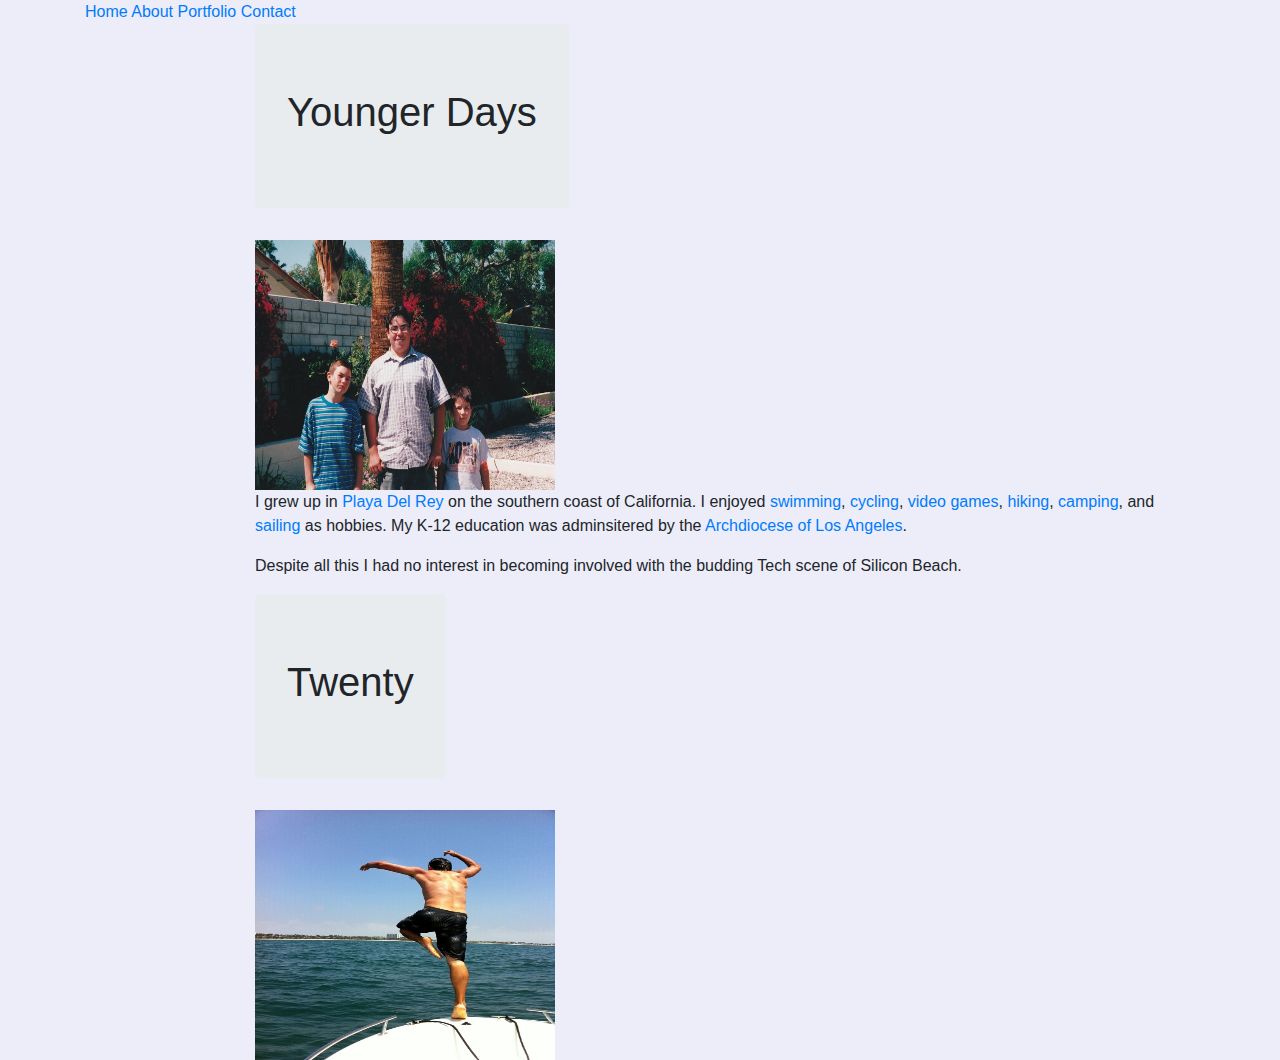
==== about.html @ 6c8410c1 "Add column and rows to clean up about.html" ====
<!DOCTYPE html>
<html lang="en" dir="ltr">
  <head>
    <link rel="stylesheet" href="css/bootstrap.css">
    <link rel="stylesheet" href="css/styles.css">
    <meta charset="utf-8">
    <title>Dom</title>
  </head>
  <body>
    <div class="container">
      <div id="navbar">
        <a href="index.html">Home</a>
        <a href="about.html">About</a>
        <a href="portfolio.html">Portfolio</a>
        <a href="contact.html">Contact</a>
      </div>
      <!-- Page content -->
      <div class="main">
        <div class="container">
          <div id="aboutRow" class="row">
            <div id="aboutYoungerDaysJumbotron"class="jumbotron">
              <h1>Younger Days</h1>
            </div>
          </div>
          <div id="aboutRow" class="row">
            <div id="aboutColumn" class="column">
              <img id="aboutYoungerDaysPicture" src="img/FatDom.jpg" alt="Younger days">
            </div>
            <div id="aboutColumn" class="column">
              <p>I grew up in <a href="https://www.latimes.com/business/realestate/hot-property/la-fi-hp-neighborhood-spotlight-20170401-story.html">Playa Del Rey</a> on the southern coast of California.  I enjoyed <a href="https://www.ymcala.org/westchester/programs/youth-swim-lessons">swimming</a>, <a href="https://beaches.lacounty.gov/la-county-beach-bike-path/">cycling</a>, <a href="https://www.youtube.com/watch?v=34FmXlmF5tY">video games</a>, <a href="http://www.malibucreekstatepark.org/">hiking</a>, <a href="https://www.visitcalifornia.com/region/discover-high-sierra">camping</a>, and <a href="https://www.youtube.com/watch?v=8ouXz86qkYE">sailing</a> as hobbies. My K-12 education was adminsitered by the <a href="http://www.la-archdiocese.org/Pages/default.aspx">Archdiocese of Los Angeles</a>.</p>  <p>Despite all this I had no interest in becoming involved with the budding Tech scene of Silicon Beach.</p>
            </div>
          </div>
          <div id="aboutRow" class="row">
            <div id="aboutTwentyJumbotron"class="jumbotron">
              <h1>Twenty</h1>
            </div>
          </div>
          <div id="aboutRow" class="row">
            <img id="aboutTwentyPicture" src="img/jumpingInOcean.jpeg" alt="jumping into stuff">
          </div>
        </div>
      </div>
    </div>
  </body>
</html>
---- css/styles.css ----
body {
  background-color: #ECEDF9;
}

/* The sidebar menu */
.sidenav {
  height: 100%; /* Full-height: remove this if you want "auto" height */
  width: 160px; /* Set the width of the sidebar */
  position: fixed; /* Fixed Sidebar (stay in place on scroll) */
  z-index: 1; /* Stay on top */
  top: 0; /* Stay at the top */
  left: 0;
  background-color: #ECEDF9; /* Black */
  overflow-x: hidden; /* Disable horizontal scroll */
  padding-top: 20px;
}

/* The navigation menu links */
.sidenav a {
  padding: 6px 8px 6px 16px;
  text-decoration: none;
  font-size: 25px;
  color: #E90FE6;
  display: block;
}

/* When you mouse over the navigation links, change their color */
.sidenav a:hover {
  color: #72E62B;
}

/* Style page content */
.main {
  margin-left: 160px; /* Same as the width of the sidebar */
  padding: 0px 10px;
}

/* On smaller screens, where height is less than 450px, change the style of the sidebar (less padding and a smaller font size) */
@media screen and (max-height: 450px) {
  .sidenav {padding-top: 15px;}
  .sidenav a {font-size: 18px;}
}

#indexTopJumbotron {
  text-align: center;
}
 #indexTopPicture {
  width: 100%;
  height: ;
}

#aboutYoungerDaysJumbotron {
  text-align: center;
}

#aboutYoungerDaysPicture {
  float: right;
  width: 300px;
  height: 250px;
}

#aboutTwentyJumbotron {
  text-align: center;
}

#aboutTwentyPicture {
  float: left;
  width: 300px;
  height: 250px;
}
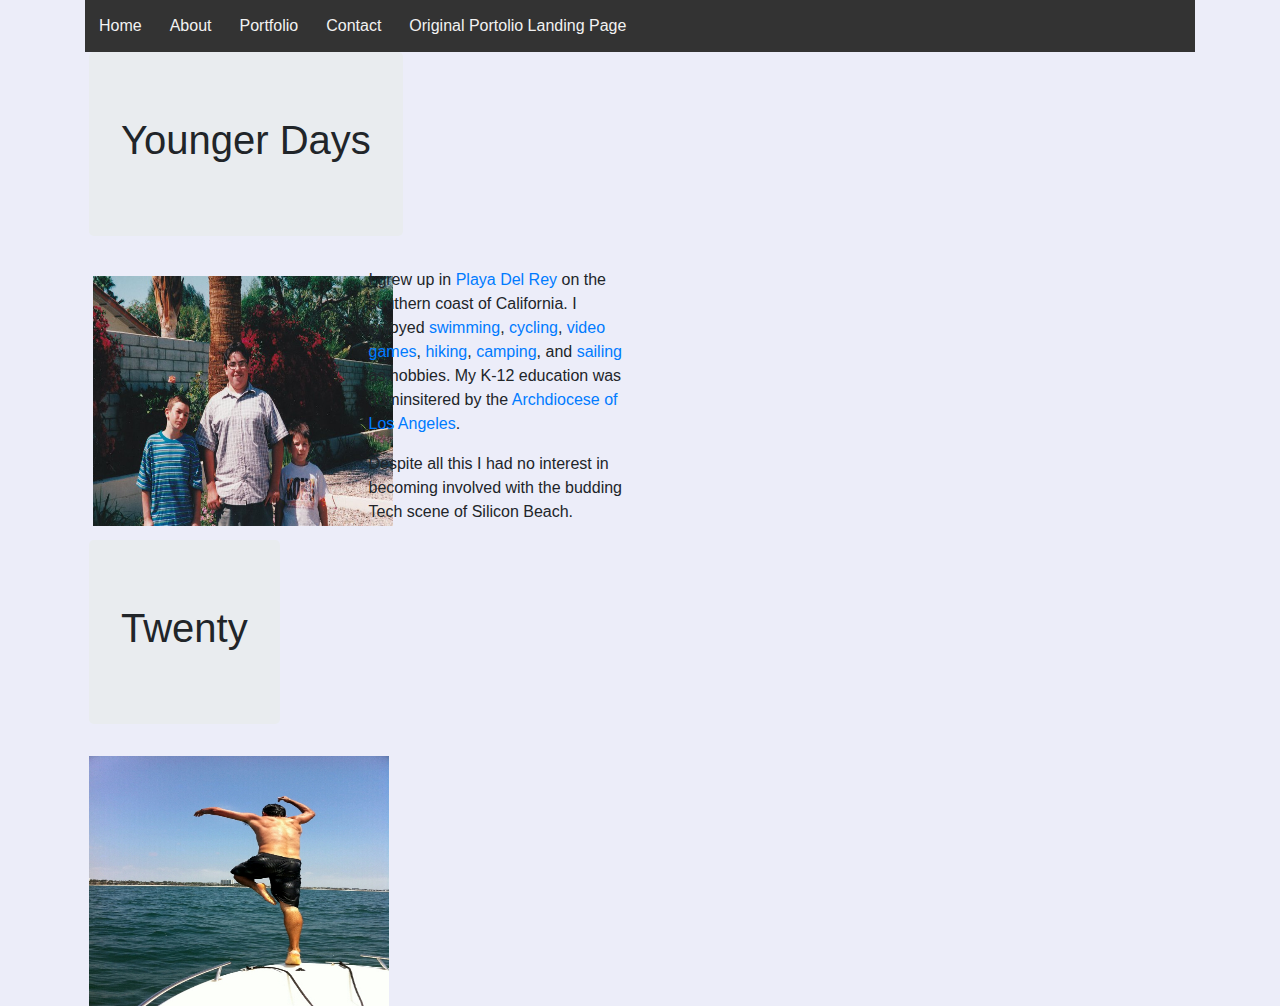
==== commit 693f3f92: "Add some slight modifications to nav bar" ====
--- a/about.html
+++ b/about.html
@@ -13,6 +13,7 @@
         <a href="about.html">About</a>
         <a href="portfolio.html">Portfolio</a>
         <a href="contact.html">Contact</a>
+        <a href="https://eggthecat.github.io/Portfolio-Landing-Page/">Original Portolio Landing Page</a>
       </div>
       <!-- Page content -->
       <div class="main">
--- a/css/styles.css
+++ b/css/styles.css
@@ -2,44 +2,39 @@
   background-color: #ECEDF9;
 }
 
-/* The sidebar menu */
-.sidenav {
-  height: 100%; /* Full-height: remove this if you want "auto" height */
-  width: 160px; /* Set the width of the sidebar */
-  position: fixed; /* Fixed Sidebar (stay in place on scroll) */
-  z-index: 1; /* Stay on top */
-  top: 0; /* Stay at the top */
-  left: 0;
-  background-color: #ECEDF9; /* Black */
-  overflow-x: hidden; /* Disable horizontal scroll */
-  padding-top: 20px;
+/* Style the navbar */
+#navbar {
+  overflow: hidden;
+  background-color: #333;
 }
 
-/* The navigation menu links */
-.sidenav a {
-  padding: 6px 8px 6px 16px;
+/* Navbar links */
+#navbar a {
+  float: left;
+  display: block;
+  color: #f2f2f2;
+  text-align: center;
+  padding: 14px;
   text-decoration: none;
-  font-size: 25px;
-  color: #E90FE6;
-  display: block;
 }
 
-/* When you mouse over the navigation links, change their color */
-.sidenav a:hover {
-  color: #72E62B;
+/* Page content */
+.content {
+  padding: 16px;
 }
 
-/* Style page content */
-.main {
-  margin-left: 160px; /* Same as the width of the sidebar */
-  padding: 0px 10px;
+/* The sticky class is added to the navbar with JS when it reaches its scroll position */
+.sticky {
+  position: fixed;
+  top: 0;
+  width: 100%;
 }
 
-/* On smaller screens, where height is less than 450px, change the style of the sidebar (less padding and a smaller font size) */
-@media screen and (max-height: 450px) {
-  .sidenav {padding-top: 15px;}
-  .sidenav a {font-size: 18px;}
+/* Add some top padding to the page content to prevent sudden quick movement (as the navigation bar gets a new position at the top of the page (position:fixed and top:0) */
+.sticky + .content {
+  padding-top: 60px;
 }
+
 
 #indexTopJumbotron {
   text-align: center;
@@ -49,12 +44,19 @@
   height: ;
 }
 
+#aboutRow{
+  display: flex;
+}
+
+#aboutCol {
+  flex: 50%;
+}
+
 #aboutYoungerDaysJumbotron {
   text-align: center;
 }
 
 #aboutYoungerDaysPicture {
-  float: right;
   width: 300px;
   height: 250px;
 }
@@ -68,3 +70,70 @@
   width: 300px;
   height: 250px;
 }
+
+.row {
+  display: flex;
+  flex-wrap: wrap;
+  padding: 0 4px;
+}
+
+/* Create four equal columns that sits next to each other */
+.column {
+  flex: 25%;
+  max-width: 25%;
+  padding: 0 4px;
+}
+
+.column img {
+  margin-top: 8px;
+  vertical-align: middle;
+  width: 100%;
+}
+
+/* Responsive layout - makes a two column-layout instead of four columns */
+@media screen and (max-width: 800px) {
+  .column {
+    flex: 50%;
+    max-width: 50%;
+  }
+}
+
+/* Responsive layout - makes the two columns stack on top of each other instead of next to each other */
+@media screen and (max-width: 600px) {
+  .column {
+    flex: 100%;
+    max-width: 100%;
+  }
+}
+
+/* Container needed to position the button. Adjust the width as needed */
+#portfolioImgContainer {
+  position: relative;
+  width: 50%;
+}
+
+/* Make the image responsive */
+#portfolioImgImage img {
+  width: 100%;
+  height: auto;
+}
+
+/* Style the button and place it in the middle of the container/image */
+#portfolioImgButton{
+  position: absolute;
+  top: 50%;
+  left: 50%;
+  transform: translate(-50%, -50%);
+  -ms-transform: translate(-50%, -50%);
+  background-color: #555;
+  color: white;
+  font-size: 16px;
+  padding: 12px 24px;
+  border: none;
+  cursor: pointer;
+  border-radius: 5px;
+}
+
+#portfolioImgButton:hover {
+  background-color: black;
+}
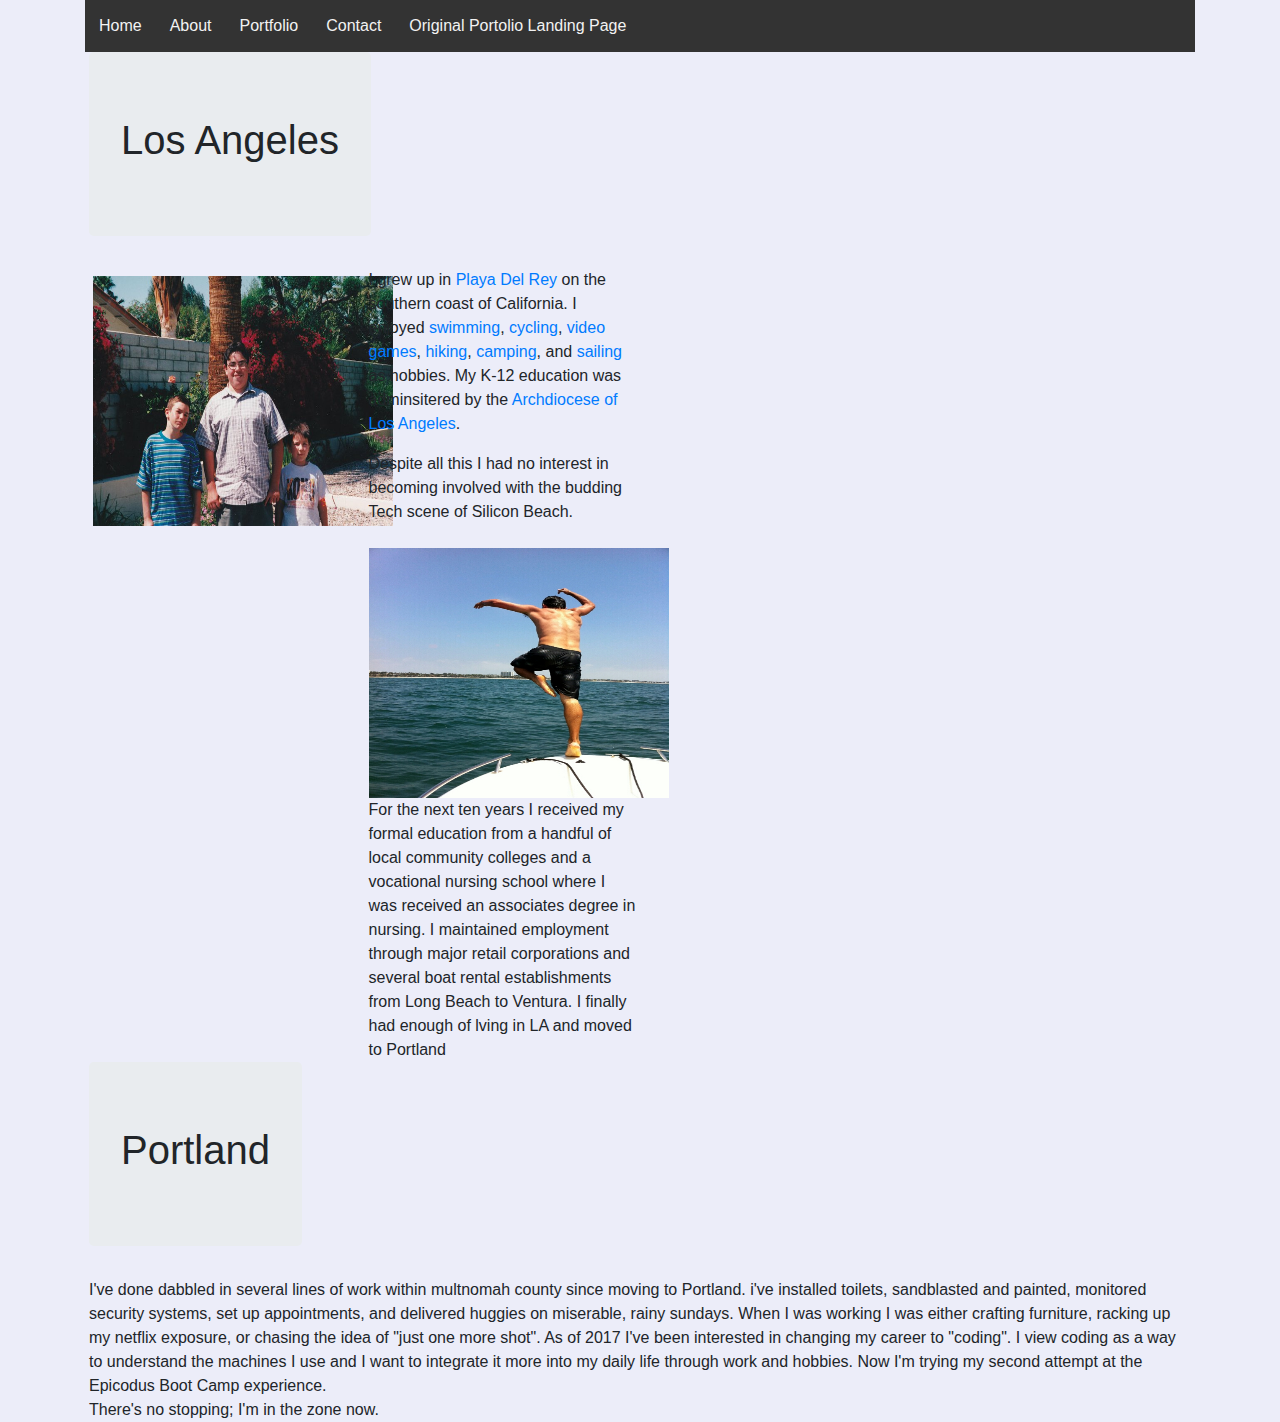
==== commit 5a4c0dda: "Add and format about.html" ====
--- a/about.html
+++ b/about.html
@@ -20,7 +20,7 @@
         <div class="container">
           <div id="aboutRow" class="row">
             <div id="aboutYoungerDaysJumbotron"class="jumbotron">
-              <h1>Younger Days</h1>
+              <h1>Los Angeles</h1>
             </div>
           </div>
           <div id="aboutRow" class="row">
@@ -29,15 +29,19 @@
             </div>
             <div id="aboutColumn" class="column">
               <p>I grew up in <a href="https://www.latimes.com/business/realestate/hot-property/la-fi-hp-neighborhood-spotlight-20170401-story.html">Playa Del Rey</a> on the southern coast of California.  I enjoyed <a href="https://www.ymcala.org/westchester/programs/youth-swim-lessons">swimming</a>, <a href="https://beaches.lacounty.gov/la-county-beach-bike-path/">cycling</a>, <a href="https://www.youtube.com/watch?v=34FmXlmF5tY">video games</a>, <a href="http://www.malibucreekstatepark.org/">hiking</a>, <a href="https://www.visitcalifornia.com/region/discover-high-sierra">camping</a>, and <a href="https://www.youtube.com/watch?v=8ouXz86qkYE">sailing</a> as hobbies. My K-12 education was adminsitered by the <a href="http://www.la-archdiocese.org/Pages/default.aspx">Archdiocese of Los Angeles</a>.</p>  <p>Despite all this I had no interest in becoming involved with the budding Tech scene of Silicon Beach.</p>
+              <img id="aboutTwentyPicture" src="img/jumpingInOcean.jpeg" alt="jumping into stuff">
+              For the next ten years I received my formal education from a handful of local community colleges and a vocational nursing school where I was received an associates degree in nursing.  I maintained employment through major retail corporations and several boat rental establishments from Long Beach to Ventura.  I finally had enough of lving in LA and moved to Portland
             </div>
           </div>
           <div id="aboutRow" class="row">
-            <div id="aboutTwentyJumbotron"class="jumbotron">
-              <h1>Twenty</h1>
+            <div id="aboutPortlandJumbotron"class="jumbotron">
+              <h1>Portland</h1>
             </div>
-          </div>
-          <div id="aboutRow" class="row">
-            <img id="aboutTwentyPicture" src="img/jumpingInOcean.jpeg" alt="jumping into stuff">
+            <div>
+              I've done dabbled in several lines of work within multnomah county since moving to Portland.  i've installed toilets, sandblasted and painted, monitored security systems, set up appointments, and delivered huggies on miserable, rainy sundays.  When I was working I was either crafting furniture, racking up my netflix exposure, or chasing the idea of "just one more shot".  As of 2017 I've been interested in changing my career to "coding".  I view coding as a way to understand the machines I use and I want to integrate it more into my daily life through work and hobbies.  Now I'm trying my second attempt at the Epicodus Boot Camp experience.
+              <br>
+              There's no stopping; I'm in the zone now.
+            </div>
           </div>
         </div>
       </div>
--- a/css/styles.css
+++ b/css/styles.css
@@ -2,14 +2,19 @@
   background-color: #ECEDF9;
 }
 
-/* Style the navbar */
-#navbar {
+#portfolioTopImage{
+  height: 1080px;
+  width: 2048px;
+}
+#navbar /* Style the navbar */ {
   overflow: hidden;
   background-color: #333;
+  margin: 0px;
+  padding: 0px;
+
 }
 
-/* Navbar links */
-#navbar a {
+#navbar a   /* Navbar links */ {
   float: left;
   display: block;
   color: #f2f2f2;
@@ -22,19 +27,6 @@
 .content {
   padding: 16px;
 }
-
-/* The sticky class is added to the navbar with JS when it reaches its scroll position */
-.sticky {
-  position: fixed;
-  top: 0;
-  width: 100%;
-}
-
-/* Add some top padding to the page content to prevent sudden quick movement (as the navigation bar gets a new position at the top of the page (position:fixed and top:0) */
-.sticky + .content {
-  padding-top: 60px;
-}
-
 
 #indexTopJumbotron {
   text-align: center;
@@ -98,6 +90,37 @@
   }
 }
 
+#portfolioContainer {
+  position: relative;
+  width: 100%;
+  max-width: 400px;
+}
+
+.container img {
+  width: 100%;
+  height: auto;
+}
+
+.container .btn {
+  position: absolute;
+  top: 50%;
+  left: 50%;
+  transform: translate(-50%, -50%);
+  -ms-transform: translate(-50%, -50%);
+  background-color: #555;
+  color: white;
+  font-size: 16px;
+  padding: 12px 24px;
+  border: none;
+  cursor: pointer;
+  border-radius: 5px;
+  text-align: center;
+}
+
+.container .btn:hover {
+  background-color: black;
+}
+
 /* Responsive layout - makes the two columns stack on top of each other instead of next to each other */
 @media screen and (max-width: 600px) {
   .column {
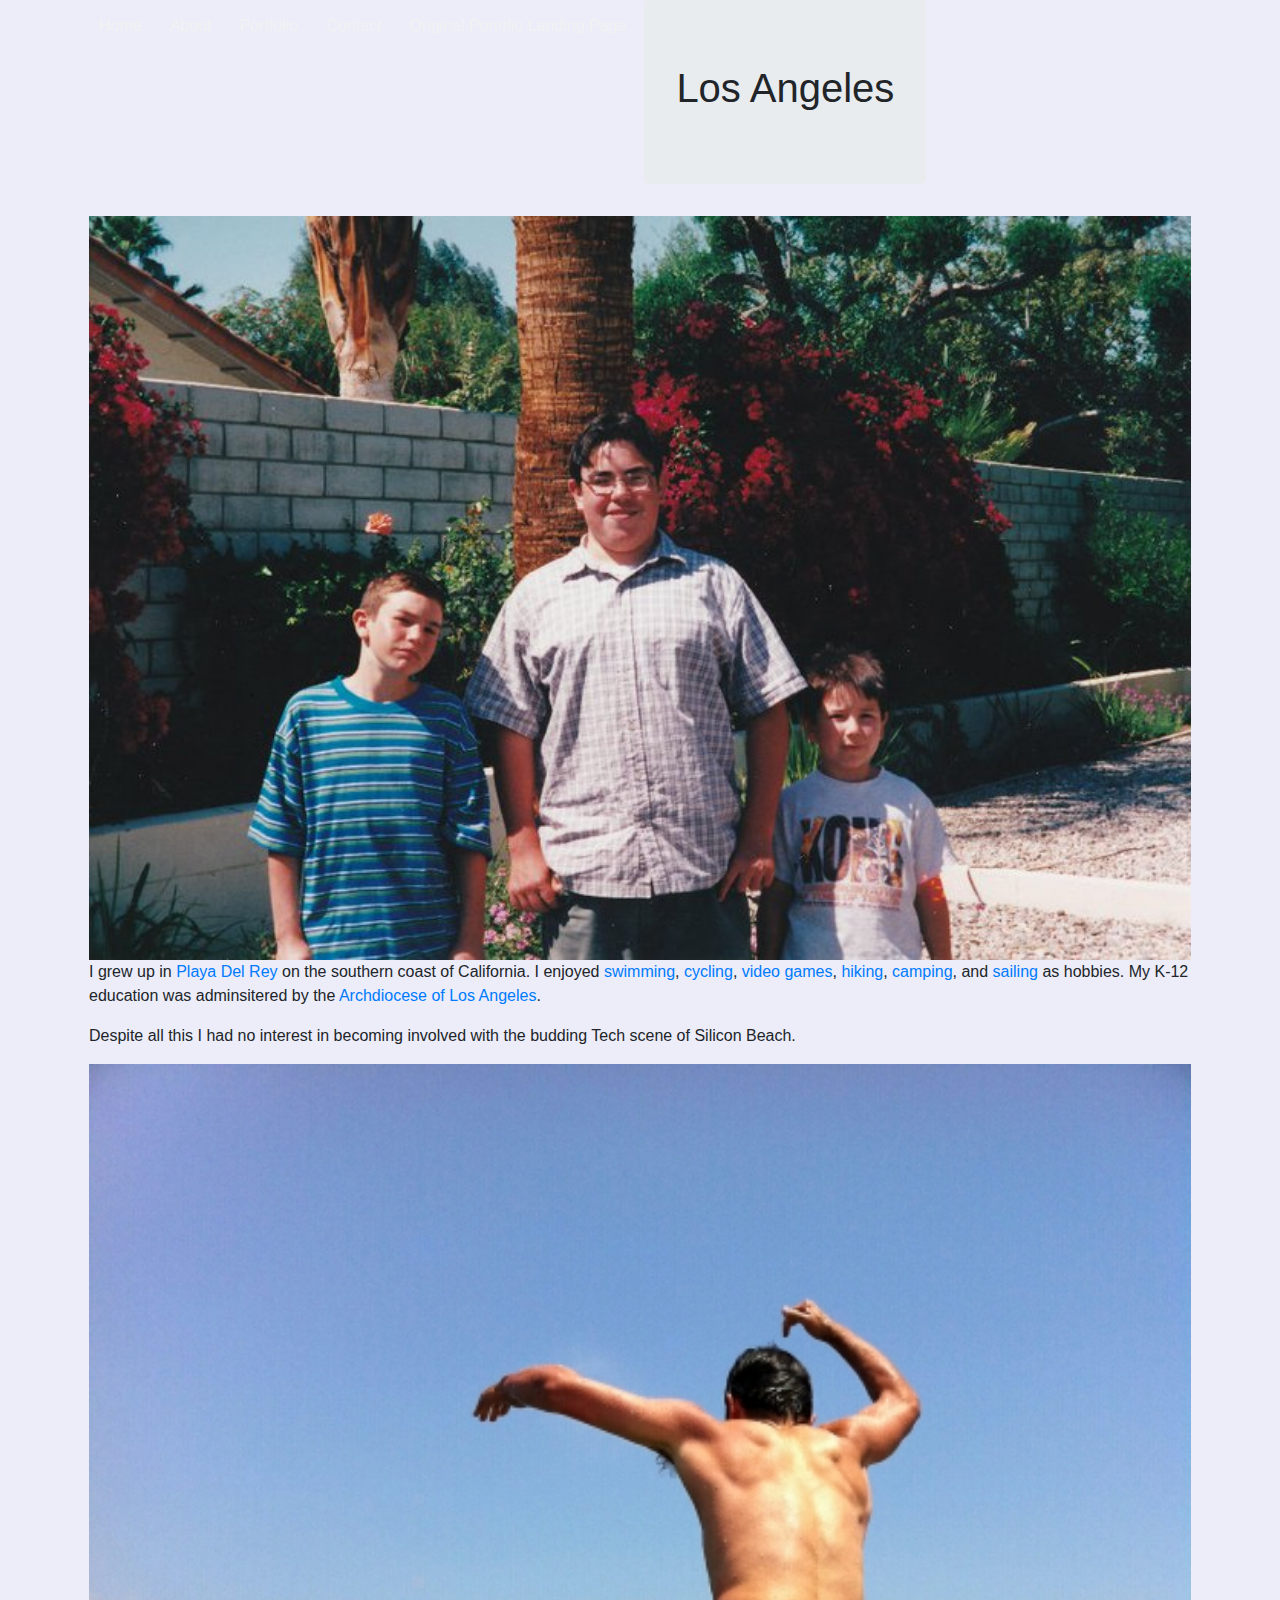
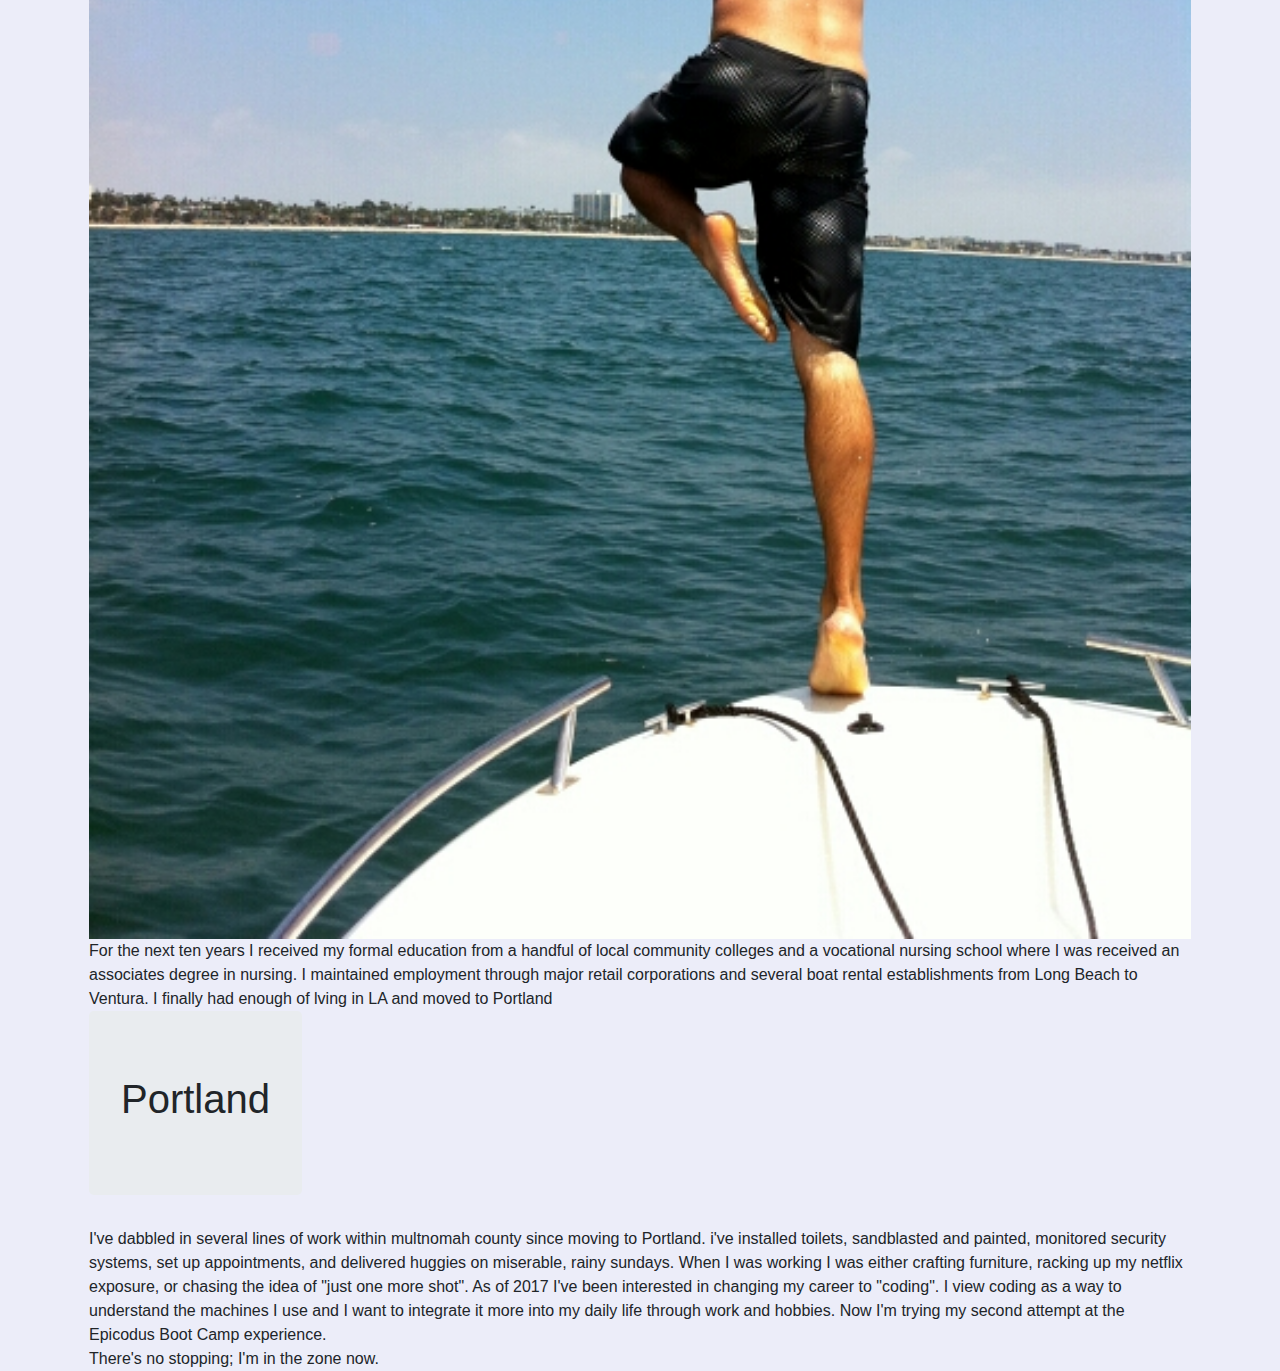
==== commit 6bb5d932: "Add special css code to specialized css, edit portfolio.html, about.html, and contact.html" ====
--- a/about.html
+++ b/about.html
@@ -3,6 +3,7 @@
   <head>
     <link rel="stylesheet" href="css/bootstrap.css">
     <link rel="stylesheet" href="css/styles.css">
+    <link rel="stylesheet" href="css/about.css">
     <meta charset="utf-8">
     <title>Dom</title>
   </head>
@@ -18,27 +19,23 @@
       <!-- Page content -->
       <div class="main">
         <div class="container">
-          <div id="aboutRow" class="row">
-            <div id="aboutYoungerDaysJumbotron"class="jumbotron">
+          <div class="row">
+            <div class="jumbotron">
               <h1>Los Angeles</h1>
             </div>
           </div>
-          <div id="aboutRow" class="row">
-            <div id="aboutColumn" class="column">
-              <img id="aboutYoungerDaysPicture" src="img/FatDom.jpg" alt="Younger days">
-            </div>
-            <div id="aboutColumn" class="column">
-              <p>I grew up in <a href="https://www.latimes.com/business/realestate/hot-property/la-fi-hp-neighborhood-spotlight-20170401-story.html">Playa Del Rey</a> on the southern coast of California.  I enjoyed <a href="https://www.ymcala.org/westchester/programs/youth-swim-lessons">swimming</a>, <a href="https://beaches.lacounty.gov/la-county-beach-bike-path/">cycling</a>, <a href="https://www.youtube.com/watch?v=34FmXlmF5tY">video games</a>, <a href="http://www.malibucreekstatepark.org/">hiking</a>, <a href="https://www.visitcalifornia.com/region/discover-high-sierra">camping</a>, and <a href="https://www.youtube.com/watch?v=8ouXz86qkYE">sailing</a> as hobbies. My K-12 education was adminsitered by the <a href="http://www.la-archdiocese.org/Pages/default.aspx">Archdiocese of Los Angeles</a>.</p>  <p>Despite all this I had no interest in becoming involved with the budding Tech scene of Silicon Beach.</p>
-              <img id="aboutTwentyPicture" src="img/jumpingInOcean.jpeg" alt="jumping into stuff">
-              For the next ten years I received my formal education from a handful of local community colleges and a vocational nursing school where I was received an associates degree in nursing.  I maintained employment through major retail corporations and several boat rental establishments from Long Beach to Ventura.  I finally had enough of lving in LA and moved to Portland
-            </div>
+          <div class="row">
+            <img id="aboutYoungerDaysPicture" src="img/FatDom.jpg" alt="Younger days">
+            <p>I grew up in <a href="https://www.latimes.com/business/realestate/hot-property/la-fi-hp-neighborhood-spotlight-20170401-story.html">Playa Del Rey</a> on the southern coast of California.  I enjoyed <a href="https://www.ymcala.org/westchester/programs/youth-swim-lessons">swimming</a>, <a href="https://beaches.lacounty.gov/la-county-beach-bike-path/">cycling</a>, <a href="https://www.youtube.com/watch?v=34FmXlmF5tY">video games</a>, <a href="http://www.malibucreekstatepark.org/">hiking</a>, <a href="https://www.visitcalifornia.com/region/discover-high-sierra">camping</a>, and <a href="https://www.youtube.com/watch?v=8ouXz86qkYE">sailing</a> as hobbies. My K-12 education was adminsitered by the <a href="http://www.la-archdiocese.org/Pages/default.aspx">Archdiocese of Los Angeles</a>.</p>  <p>Despite all this I had no interest in becoming involved with the budding Tech scene of Silicon Beach.</p>
+            <img id="aboutTwentyPicture" src="img/jumpingInOcean.jpeg" alt="jumping into stuff">
+            For the next ten years I received my formal education from a handful of local community colleges and a vocational nursing school where I was received an associates degree in nursing.  I maintained employment through major retail corporations and several boat rental establishments from Long Beach to Ventura.  I finally had enough of lving in LA and moved to Portland
           </div>
-          <div id="aboutRow" class="row">
-            <div id="aboutPortlandJumbotron"class="jumbotron">
+          <div class="row">
+            <div class="jumbotron">
               <h1>Portland</h1>
             </div>
             <div>
-              I've done dabbled in several lines of work within multnomah county since moving to Portland.  i've installed toilets, sandblasted and painted, monitored security systems, set up appointments, and delivered huggies on miserable, rainy sundays.  When I was working I was either crafting furniture, racking up my netflix exposure, or chasing the idea of "just one more shot".  As of 2017 I've been interested in changing my career to "coding".  I view coding as a way to understand the machines I use and I want to integrate it more into my daily life through work and hobbies.  Now I'm trying my second attempt at the Epicodus Boot Camp experience.
+              I've dabbled in several lines of work within multnomah county since moving to Portland.  i've installed toilets, sandblasted and painted, monitored security systems, set up appointments, and delivered huggies on miserable, rainy sundays.  When I was working I was either crafting furniture, racking up my netflix exposure, or chasing the idea of "just one more shot".  As of 2017 I've been interested in changing my career to "coding".  I view coding as a way to understand the machines I use and I want to integrate it more into my daily life through work and hobbies.  Now I'm trying my second attempt at the Epicodus Boot Camp experience.
               <br>
               There's no stopping; I'm in the zone now.
             </div>
--- a/css/styles.css
+++ b/css/styles.css
@@ -2,9 +2,9 @@
   background-color: #ECEDF9;
 }
 
-#portfolioTopImage{
+/* #portfolioTopImage{
   height: 1080px;
-  width: 2048px;
+  width: 2048px; */
 }
 #navbar /* Style the navbar */ {
   overflow: hidden;
@@ -36,7 +36,7 @@
   height: ;
 }
 
-#aboutRow{
+/* #aboutRow{
   display: flex;
 }
 
@@ -61,7 +61,7 @@
   float: left;
   width: 300px;
   height: 250px;
-}
+} */
 
 .row {
   display: flex;
@@ -90,11 +90,11 @@
   }
 }
 
-#portfolioContainer {
+/* #portfolioContainer {
   position: relative;
   width: 100%;
   max-width: 400px;
-}
+} */
 
 .container img {
   width: 100%;
@@ -130,7 +130,7 @@
 }
 
 /* Container needed to position the button. Adjust the width as needed */
-#portfolioImgContainer {
+/* #portfolioImgContainer {
   position: relative;
   width: 50%;
 }
@@ -139,10 +139,10 @@
 #portfolioImgImage img {
   width: 100%;
   height: auto;
-}
+} */
 
 /* Style the button and place it in the middle of the container/image */
-#portfolioImgButton{
+/* #portfolioImgButton{
   position: absolute;
   top: 50%;
   left: 50%;
@@ -159,4 +159,4 @@
 
 #portfolioImgButton:hover {
   background-color: black;
-}
+} */
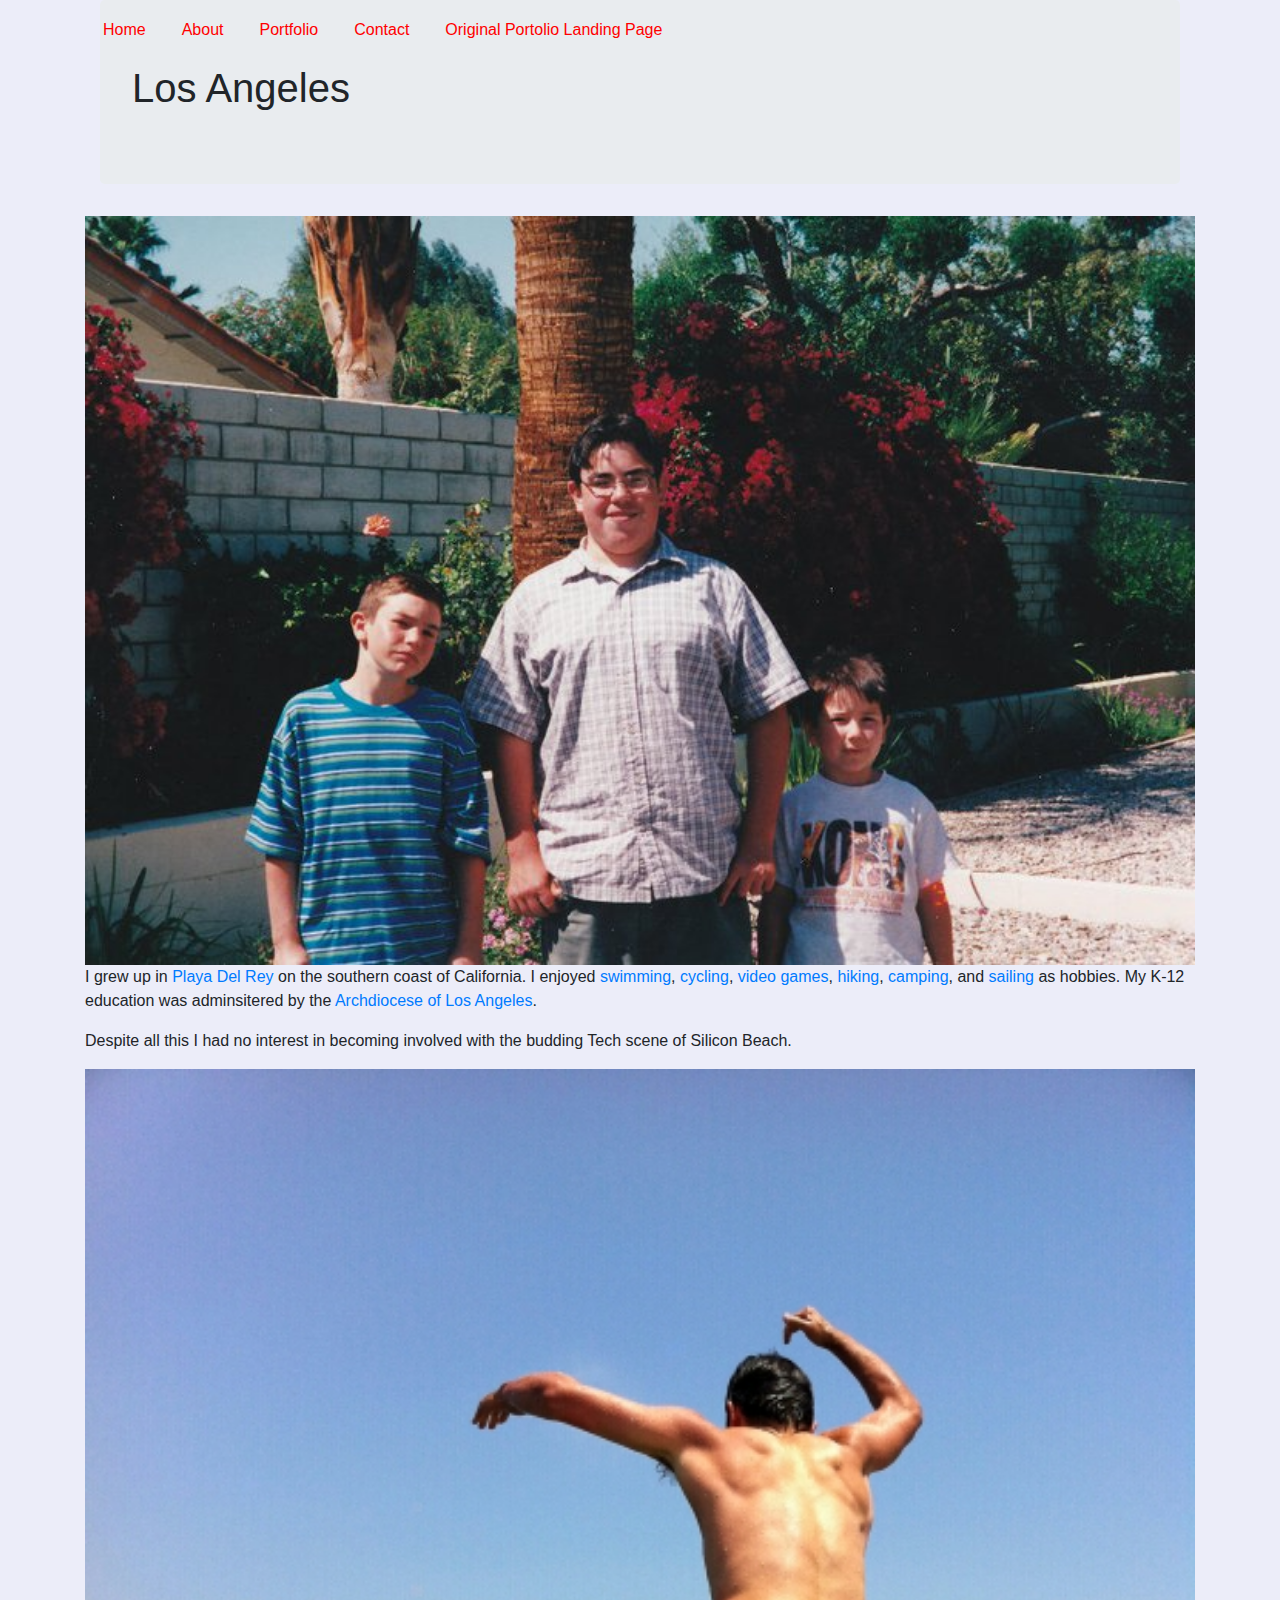
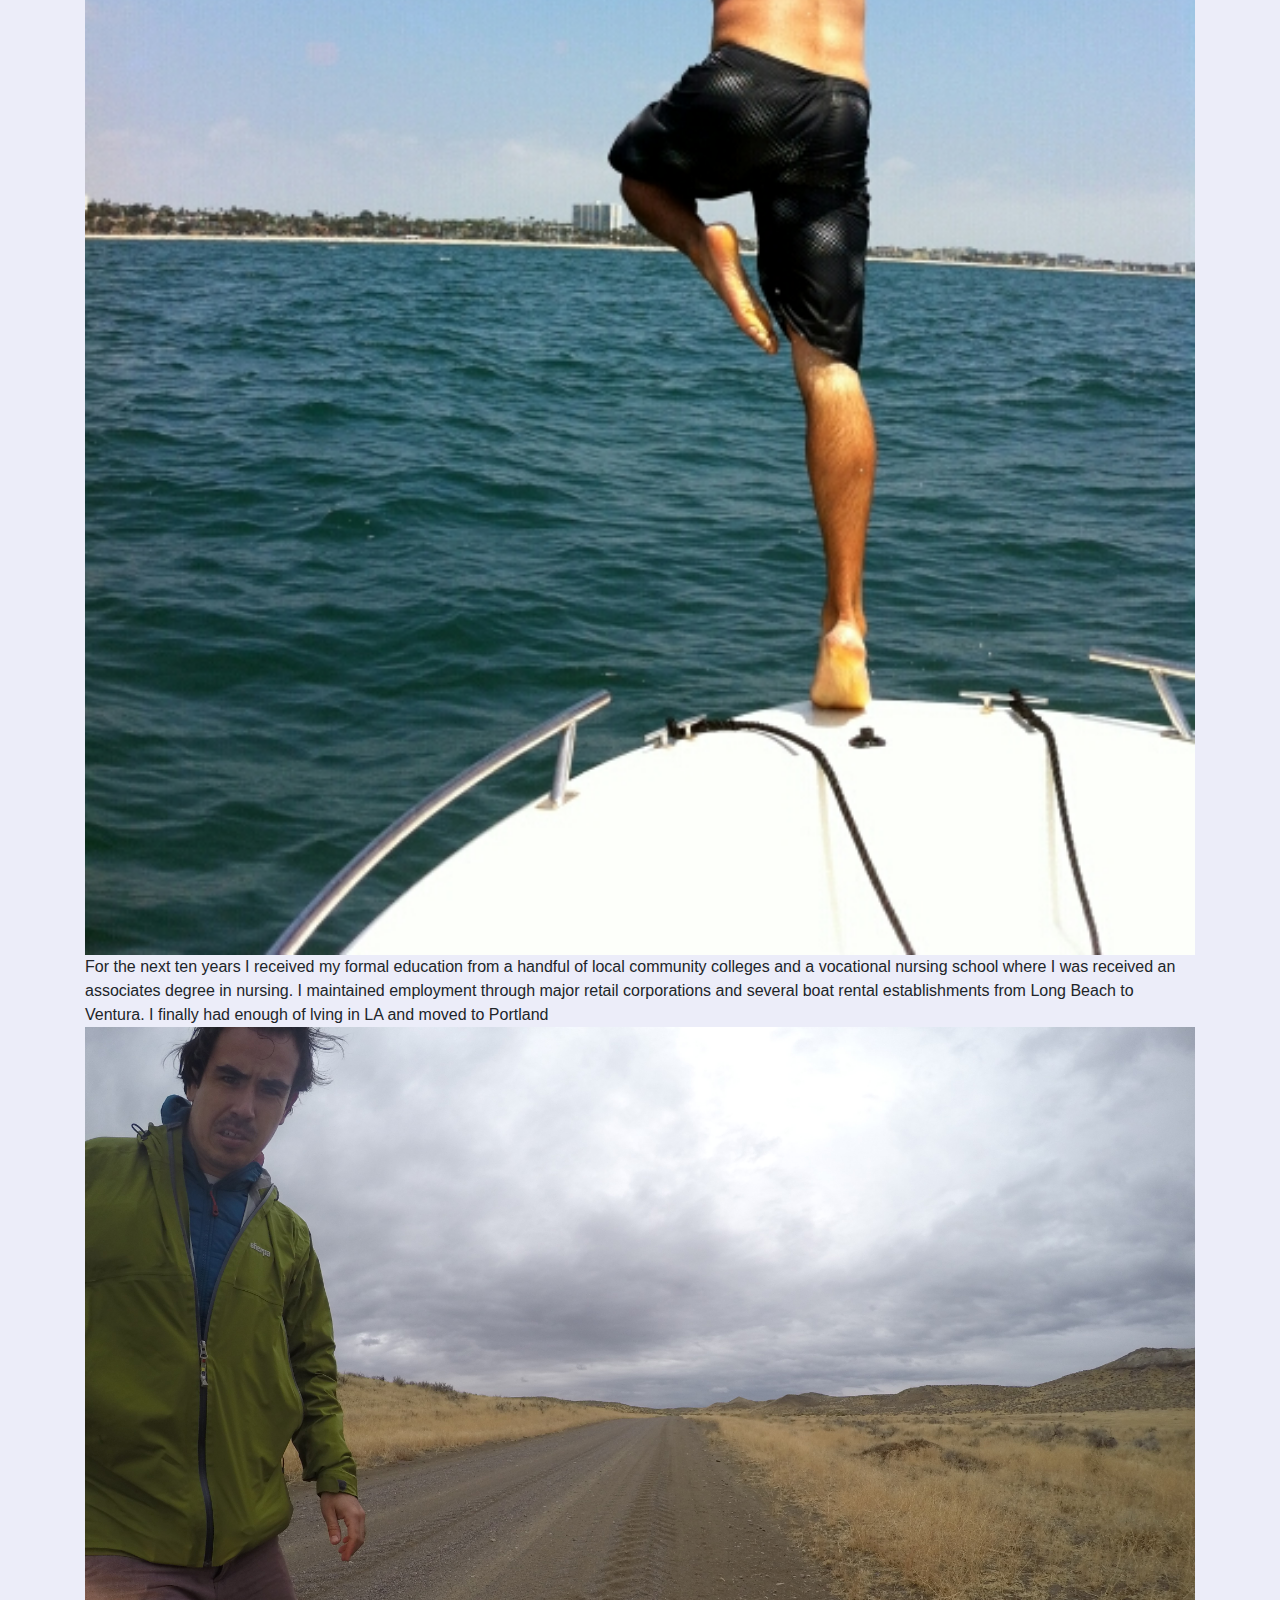
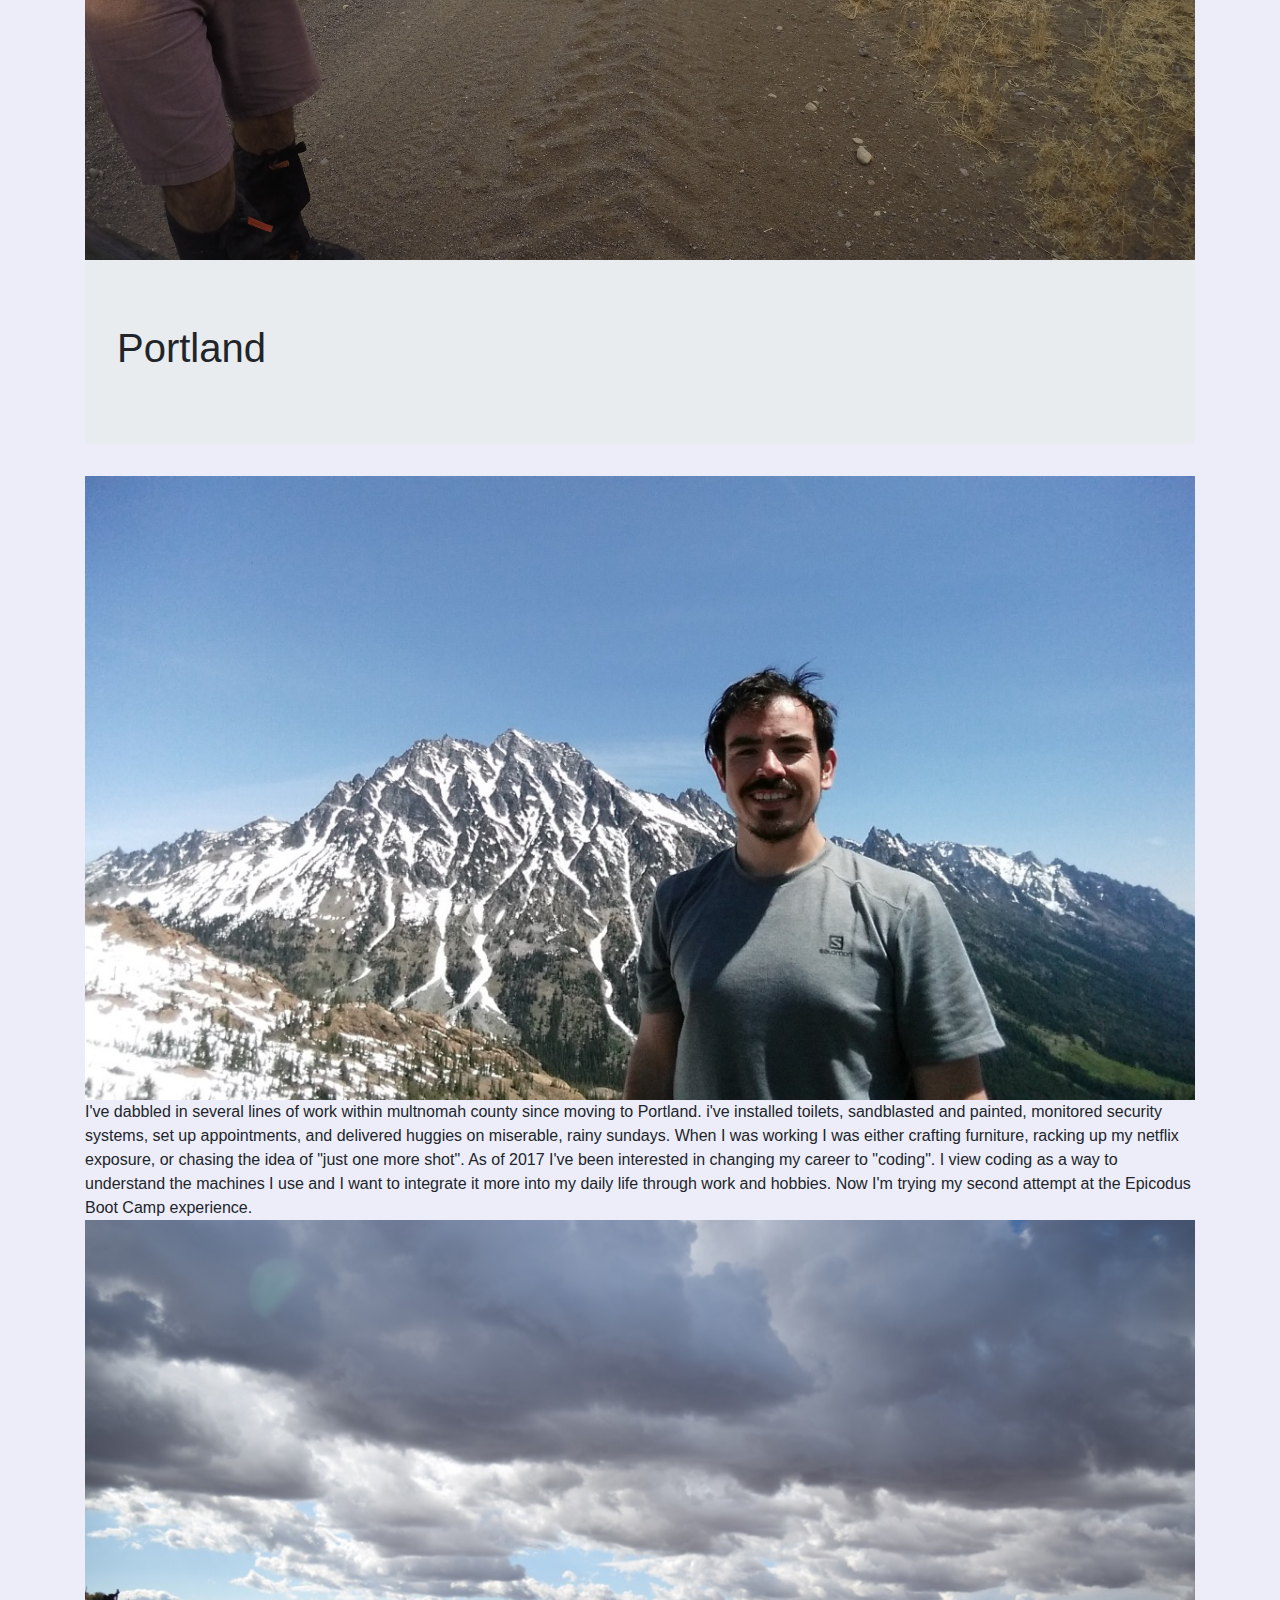
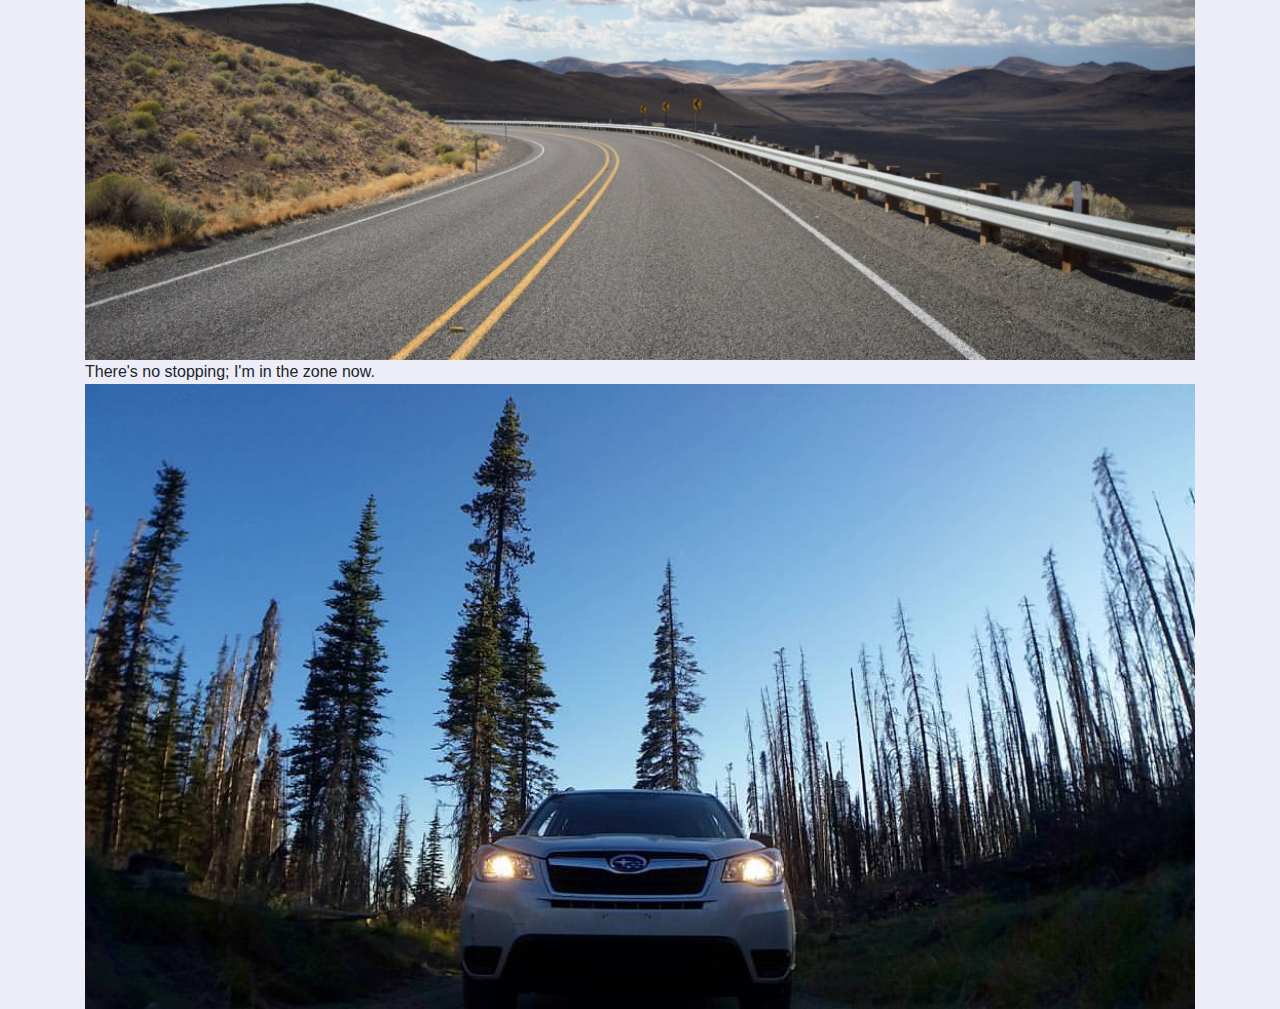
==== commit d1a7cb08: "Add bakground image to contact.html" ====
--- a/about.html
+++ b/about.html
@@ -19,28 +19,28 @@
       <!-- Page content -->
       <div class="main">
         <div class="container">
-          <div class="row">
-            <div class="jumbotron">
-              <h1>Los Angeles</h1>
-            </div>
-          </div>
-          <div class="row">
-            <img id="aboutYoungerDaysPicture" src="img/FatDom.jpg" alt="Younger days">
-            <p>I grew up in <a href="https://www.latimes.com/business/realestate/hot-property/la-fi-hp-neighborhood-spotlight-20170401-story.html">Playa Del Rey</a> on the southern coast of California.  I enjoyed <a href="https://www.ymcala.org/westchester/programs/youth-swim-lessons">swimming</a>, <a href="https://beaches.lacounty.gov/la-county-beach-bike-path/">cycling</a>, <a href="https://www.youtube.com/watch?v=34FmXlmF5tY">video games</a>, <a href="http://www.malibucreekstatepark.org/">hiking</a>, <a href="https://www.visitcalifornia.com/region/discover-high-sierra">camping</a>, and <a href="https://www.youtube.com/watch?v=8ouXz86qkYE">sailing</a> as hobbies. My K-12 education was adminsitered by the <a href="http://www.la-archdiocese.org/Pages/default.aspx">Archdiocese of Los Angeles</a>.</p>  <p>Despite all this I had no interest in becoming involved with the budding Tech scene of Silicon Beach.</p>
-            <img id="aboutTwentyPicture" src="img/jumpingInOcean.jpeg" alt="jumping into stuff">
-            For the next ten years I received my formal education from a handful of local community colleges and a vocational nursing school where I was received an associates degree in nursing.  I maintained employment through major retail corporations and several boat rental establishments from Long Beach to Ventura.  I finally had enough of lving in LA and moved to Portland
-          </div>
-          <div class="row">
-            <div class="jumbotron">
-              <h1>Portland</h1>
-            </div>
-            <div>
-              I've dabbled in several lines of work within multnomah county since moving to Portland.  i've installed toilets, sandblasted and painted, monitored security systems, set up appointments, and delivered huggies on miserable, rainy sundays.  When I was working I was either crafting furniture, racking up my netflix exposure, or chasing the idea of "just one more shot".  As of 2017 I've been interested in changing my career to "coding".  I view coding as a way to understand the machines I use and I want to integrate it more into my daily life through work and hobbies.  Now I'm trying my second attempt at the Epicodus Boot Camp experience.
-              <br>
-              There's no stopping; I'm in the zone now.
-            </div>
+          <div class="jumbotron">
+            <h1>Los Angeles</h1>
           </div>
         </div>
+        <div>
+          <img id="aboutYoungerDaysPicture" src="img/FatDom.jpg" alt="Younger days">
+          <p>I grew up in <a href="https://www.latimes.com/business/realestate/hot-property/la-fi-hp-neighborhood-spotlight-20170401-story.html">Playa Del Rey</a> on the southern coast of California.  I enjoyed <a href="https://www.ymcala.org/westchester/programs/youth-swim-lessons">swimming</a>, <a href="https://beaches.lacounty.gov/la-county-beach-bike-path/">cycling</a>, <a href="https://www.youtube.com/watch?v=34FmXlmF5tY">video games</a>, <a href="http://www.malibucreekstatepark.org/">hiking</a>, <a href="https://www.visitcalifornia.com/region/discover-high-sierra">camping</a>, and <a href="https://www.youtube.com/watch?v=8ouXz86qkYE">sailing</a> as hobbies. My K-12 education was adminsitered by the <a href="http://www.la-archdiocese.org/Pages/default.aspx">Archdiocese of Los Angeles</a>.</p>  <p>Despite all this I had no interest in becoming involved with the budding Tech scene of Silicon Beach.</p>
+          <img id="aboutTwentyPicture" src="img/jumpingInOcean.jpeg" alt="jumping into stuff">
+          For the next ten years I received my formal education from a handful of local community colleges and a vocational nursing school where I was received an associates degree in nursing.  I maintained employment through major retail corporations and several boat rental establishments from Long Beach to Ventura.  I finally had enough of lving in LA and moved to Portland
+          <img src="img/onDirtRoad.jpg" alt="moving to oregon">
+        </div>
+        <div class="jumbotron">
+          <h1>Portland</h1>
+        </div>
+        <div>
+          <img src="img/mtStuartInBackground.jpg" alt="Changes ahead">
+          I've dabbled in several lines of work within multnomah county since moving to Portland.  i've installed toilets, sandblasted and painted, monitored security systems, set up appointments, and delivered huggies on miserable, rainy sundays.  When I was working I was either crafting furniture, racking up my netflix exposure, or chasing the idea of "just one more shot".  As of 2017 I've been interested in changing my career to "coding".  I view coding as a way to understand the machines I use and I want to integrate it more into my daily life through work and hobbies.  Now I'm trying my second attempt at the Epicodus Boot Camp experience.
+          <br>
+          <img src="img/downCurvyRoad.jpg" alt="moving along">
+          There's no stopping; I'm in the zone now.
+        </div>
+        <img src="img/foresterInForest.jpg" alt="lets go">
       </div>
     </div>
   </body>
--- a/css/styles.css
+++ b/css/styles.css
@@ -8,7 +8,7 @@
 }
 #navbar /* Style the navbar */ {
   overflow: hidden;
-  background-color: #333;
+  background-color: #ECEDF9;
   margin: 0px;
   padding: 0px;
 
@@ -17,9 +17,9 @@
 #navbar a   /* Navbar links */ {
   float: left;
   display: block;
-  color: #f2f2f2;
+  color: red;
   text-align: center;
-  padding: 14px;
+  padding: 18px;
   text-decoration: none;
 }
 
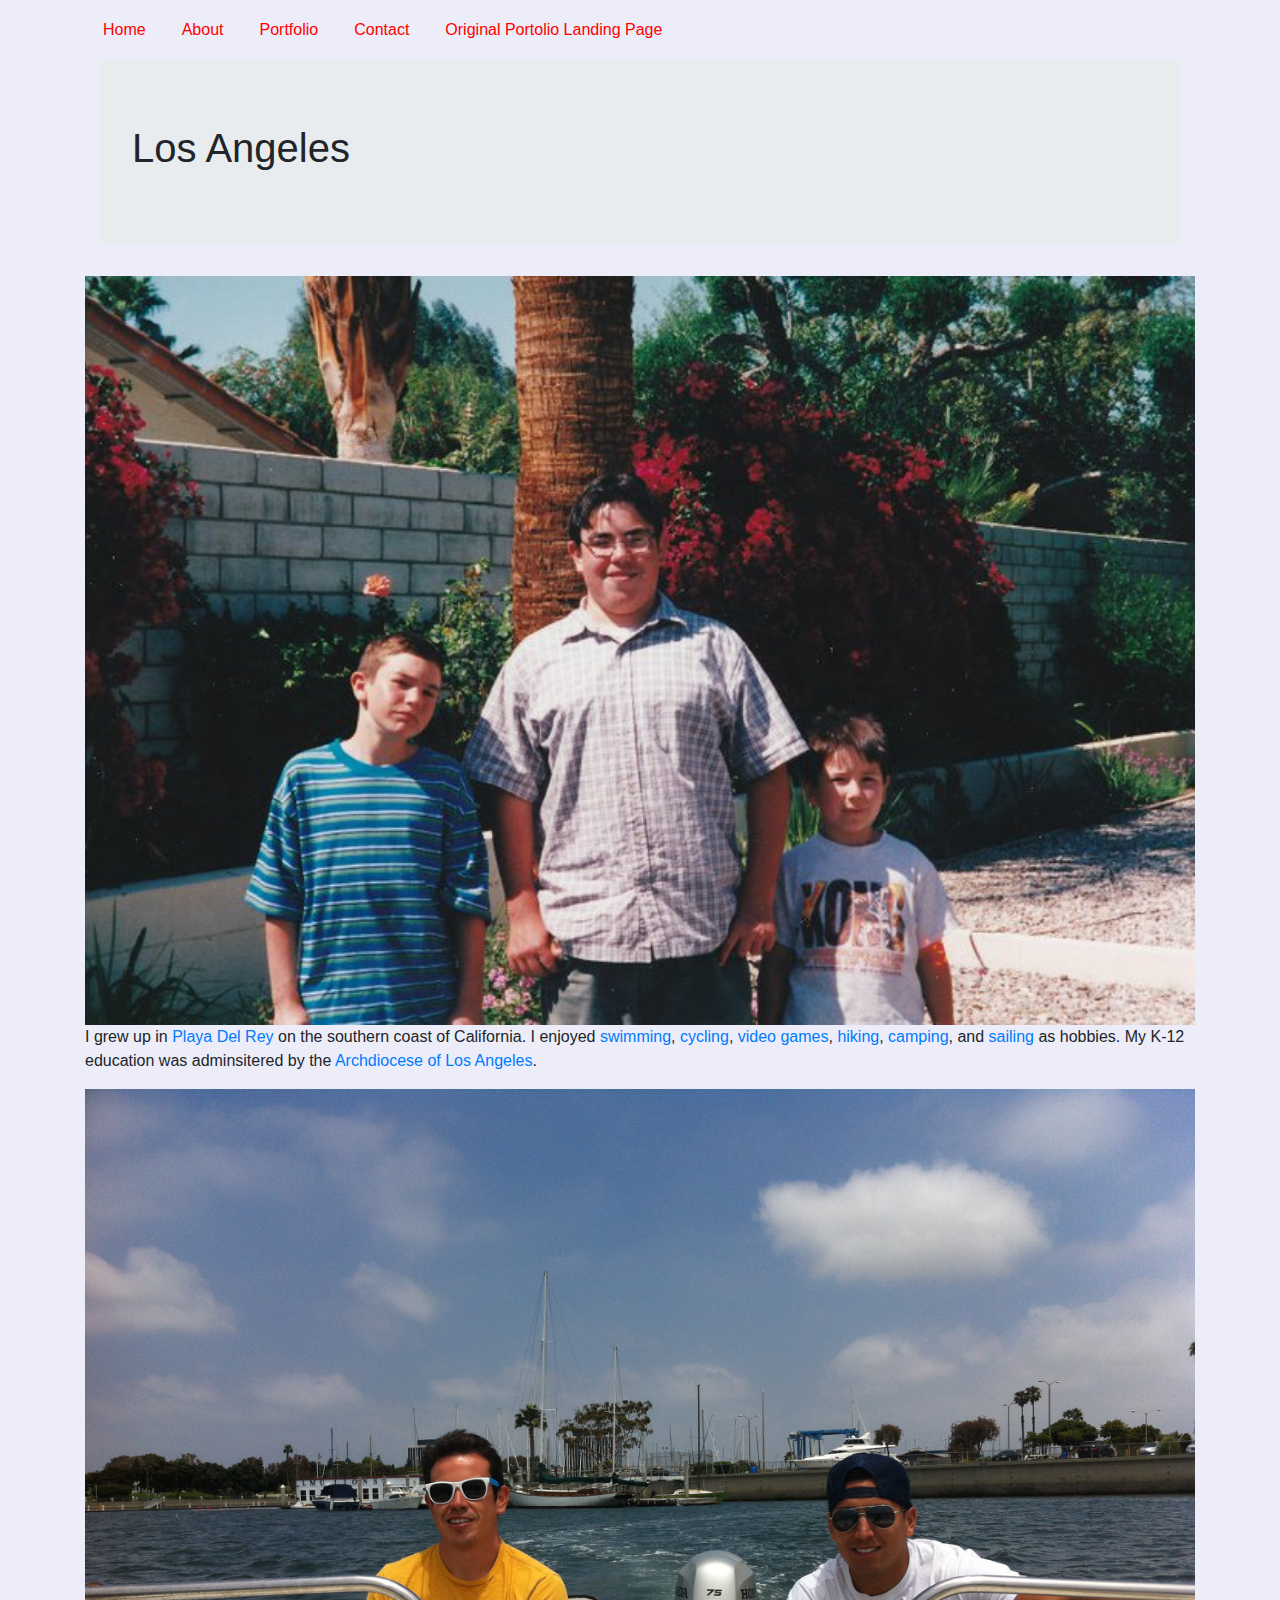
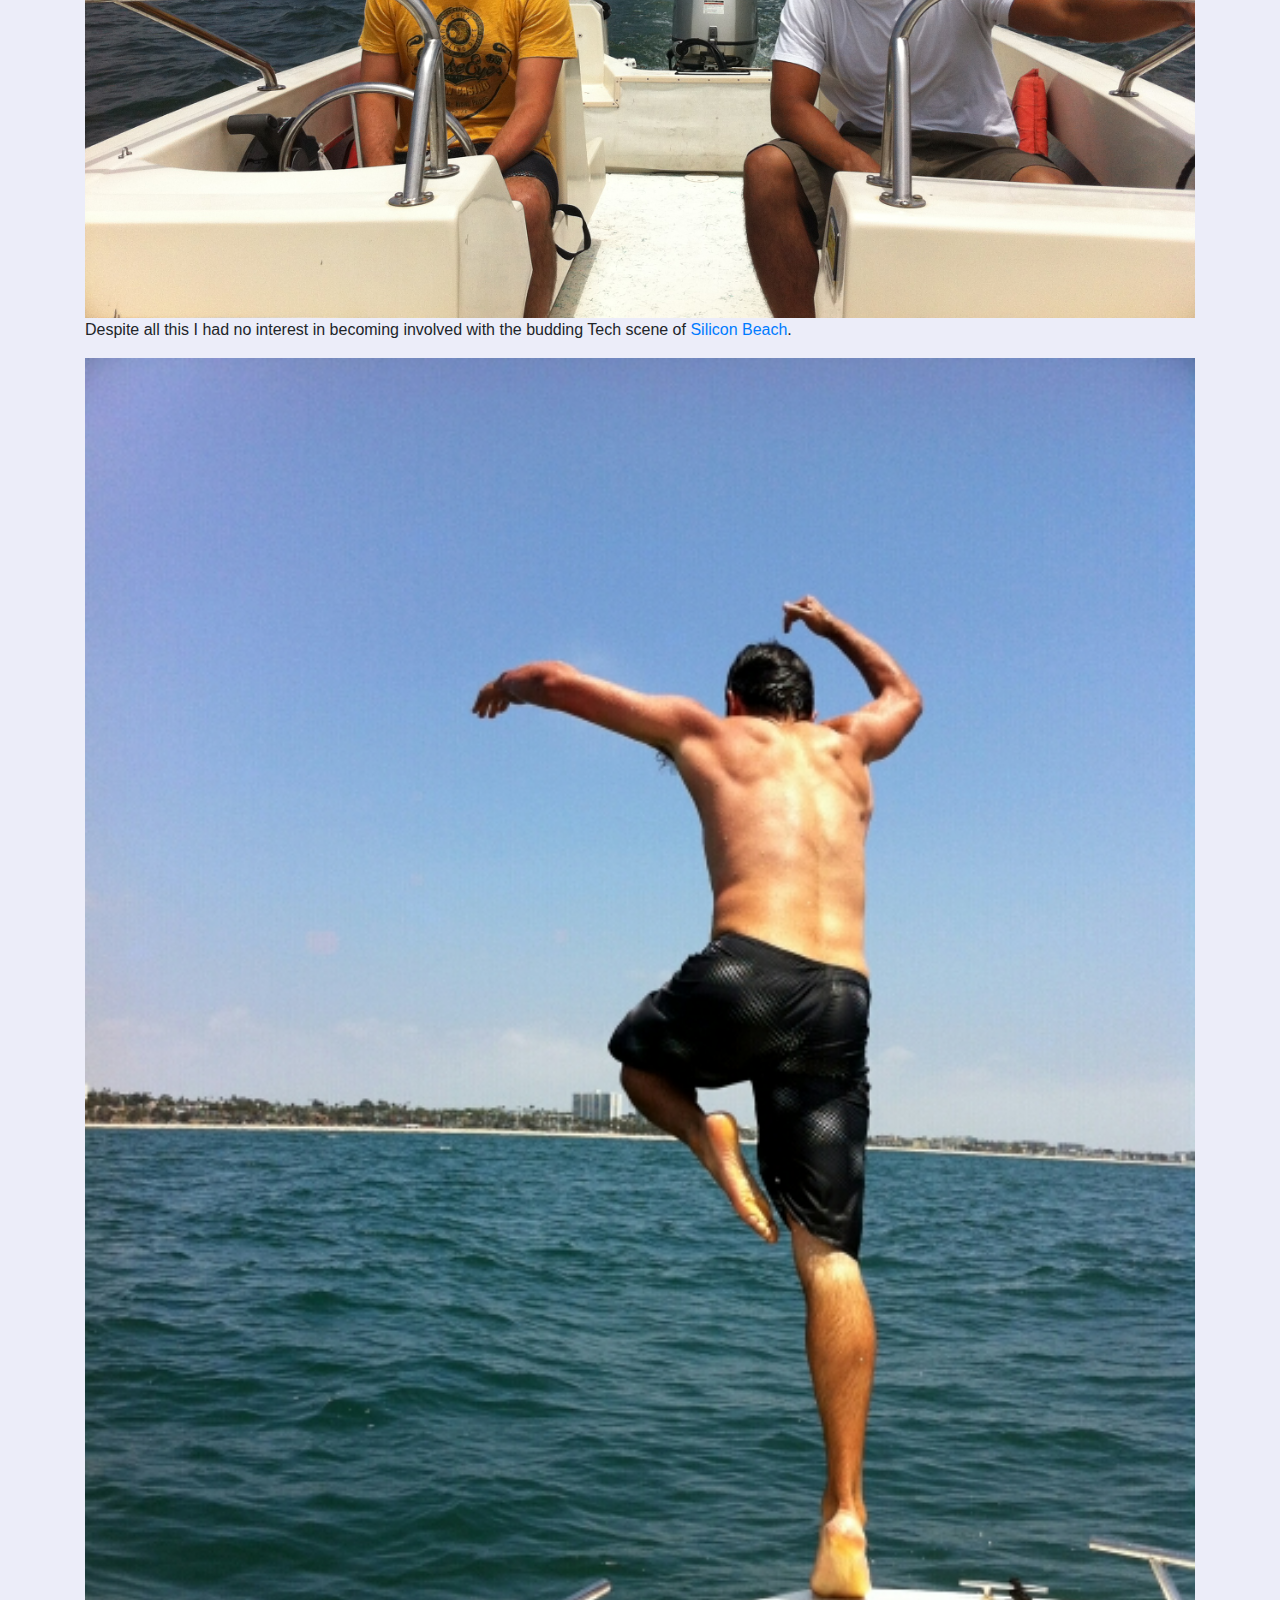
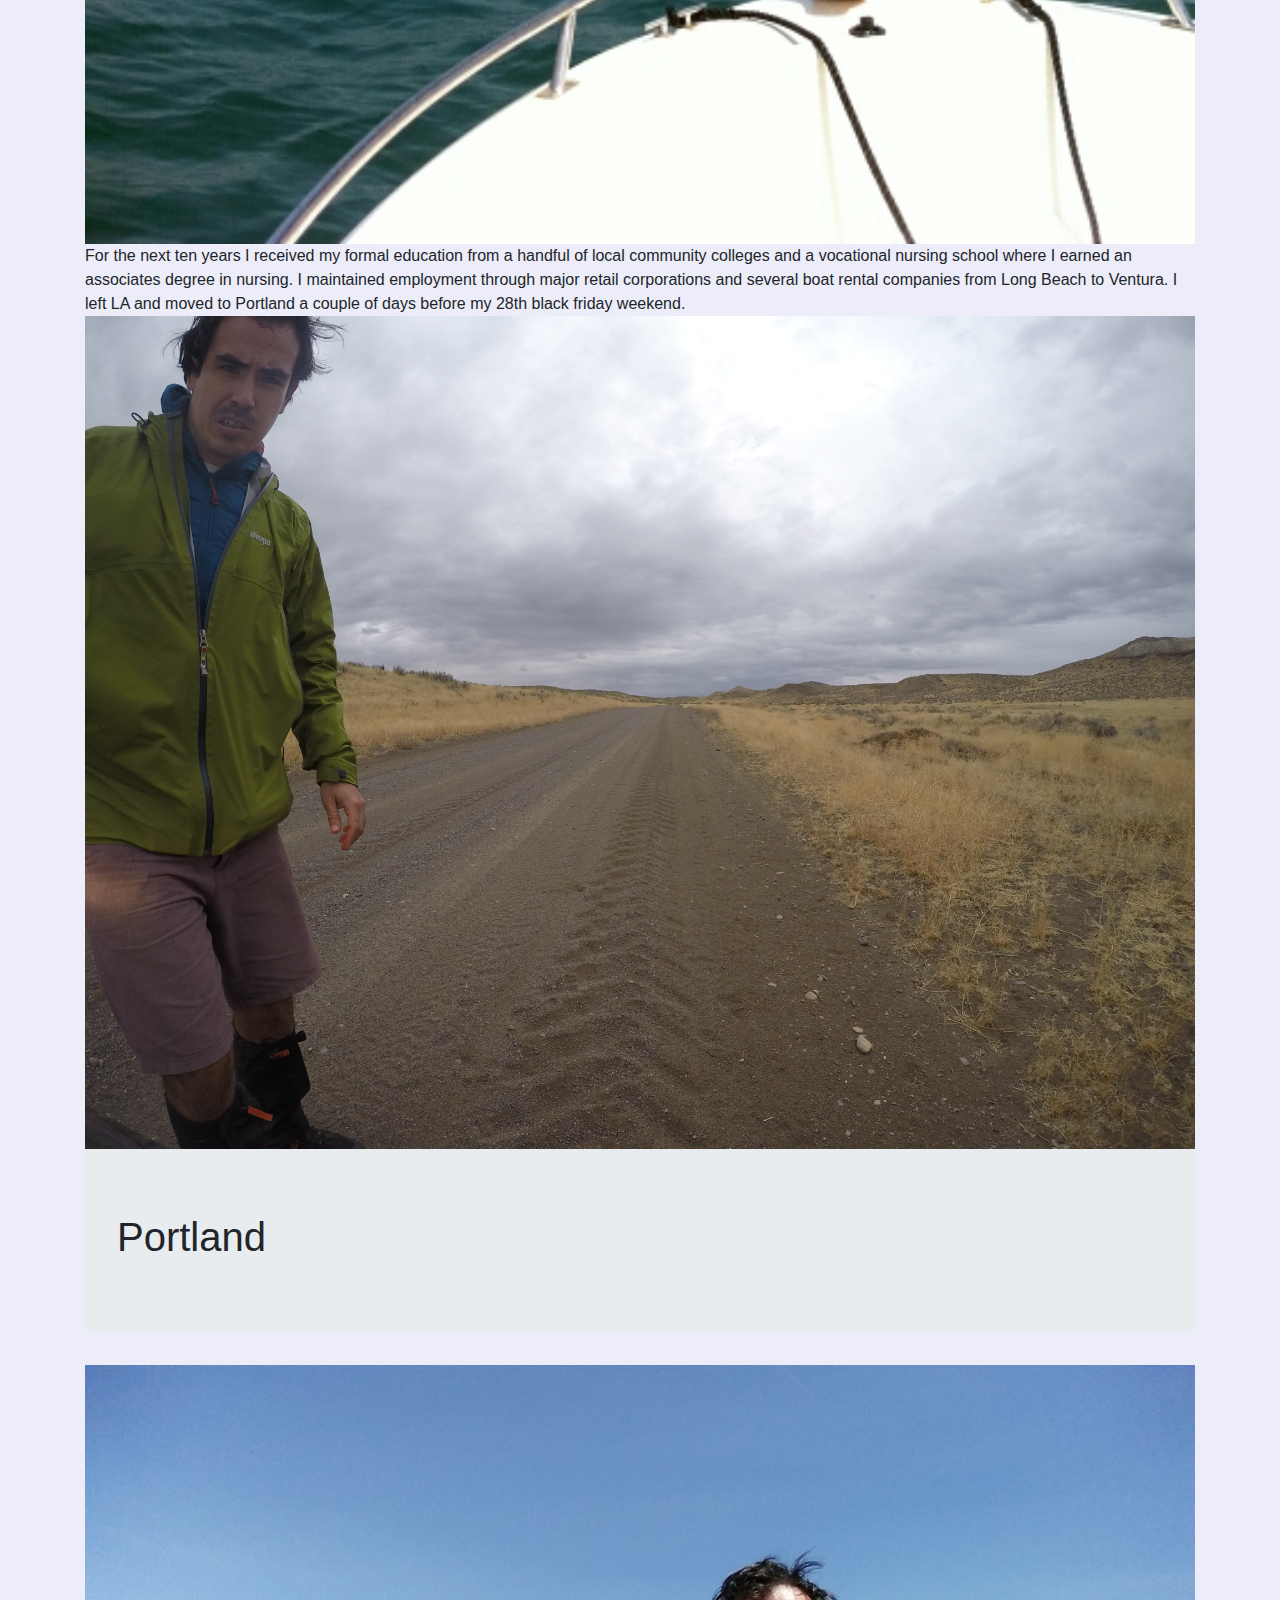
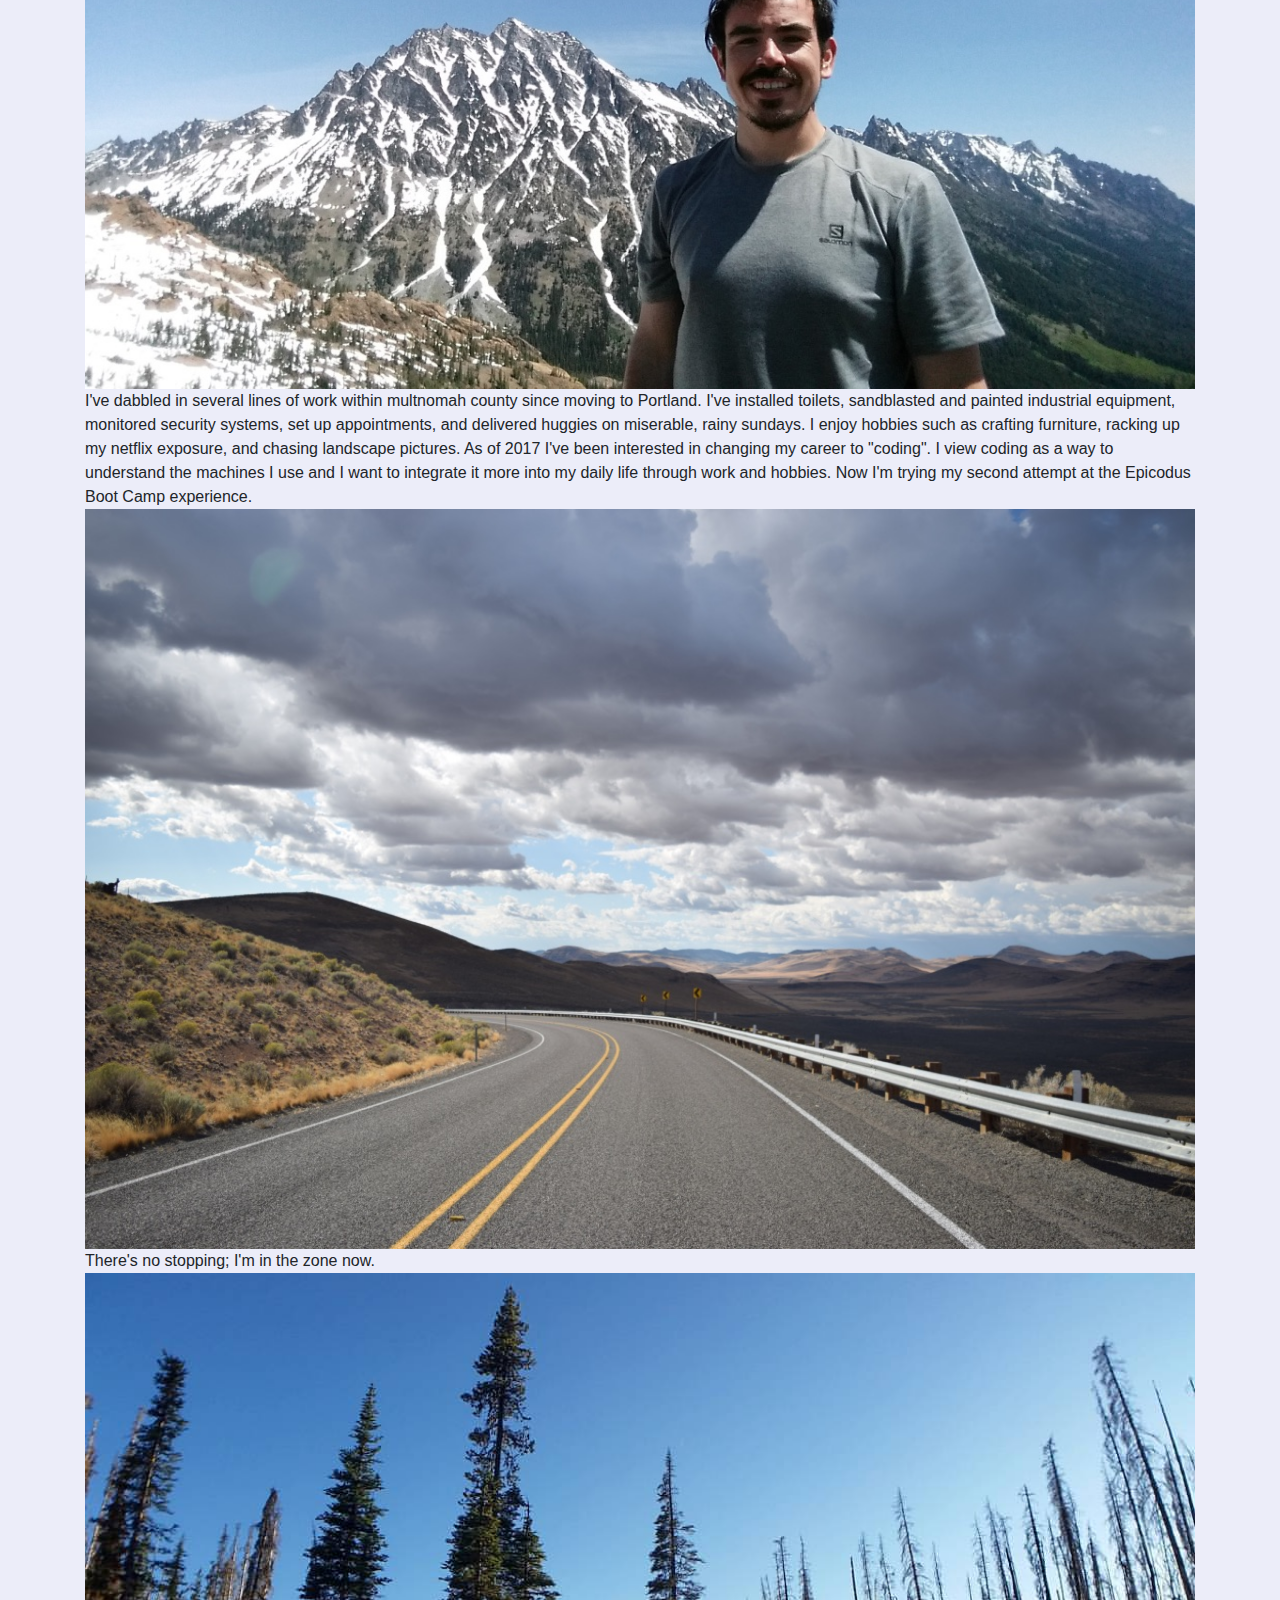
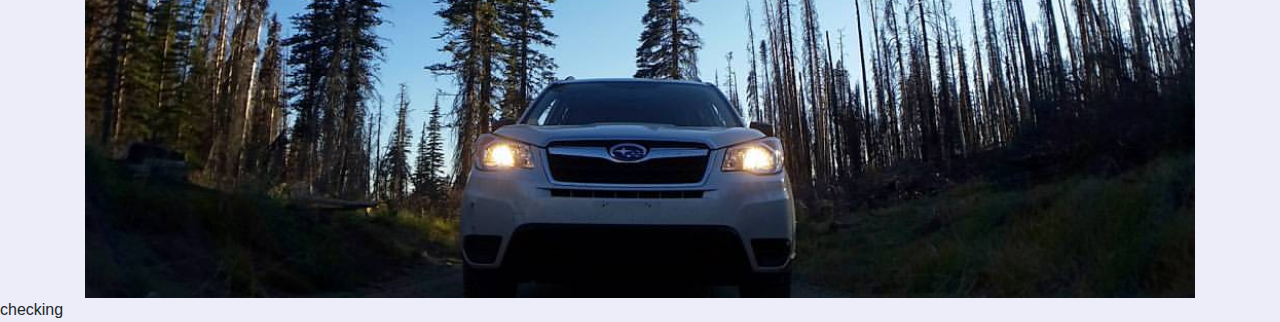
==== commit af8c50ea: "Add 'checking' to each file for quality assurance" ====
--- a/about.html
+++ b/about.html
@@ -25,9 +25,11 @@
         </div>
         <div>
           <img id="aboutYoungerDaysPicture" src="img/FatDom.jpg" alt="Younger days">
-          <p>I grew up in <a href="https://www.latimes.com/business/realestate/hot-property/la-fi-hp-neighborhood-spotlight-20170401-story.html">Playa Del Rey</a> on the southern coast of California.  I enjoyed <a href="https://www.ymcala.org/westchester/programs/youth-swim-lessons">swimming</a>, <a href="https://beaches.lacounty.gov/la-county-beach-bike-path/">cycling</a>, <a href="https://www.youtube.com/watch?v=34FmXlmF5tY">video games</a>, <a href="http://www.malibucreekstatepark.org/">hiking</a>, <a href="https://www.visitcalifornia.com/region/discover-high-sierra">camping</a>, and <a href="https://www.youtube.com/watch?v=8ouXz86qkYE">sailing</a> as hobbies. My K-12 education was adminsitered by the <a href="http://www.la-archdiocese.org/Pages/default.aspx">Archdiocese of Los Angeles</a>.</p>  <p>Despite all this I had no interest in becoming involved with the budding Tech scene of Silicon Beach.</p>
+          <p>I grew up in <a href="https://www.latimes.com/business/realestate/hot-property/la-fi-hp-neighborhood-spotlight-20170401-story.html">Playa Del Rey</a> on the southern coast of California.  I enjoyed <a href="https://www.ymcala.org/westchester/programs/youth-swim-lessons">swimming</a>, <a href="https://beaches.lacounty.gov/la-county-beach-bike-path/">cycling</a>, <a href="https://www.youtube.com/watch?v=34FmXlmF5tY">video games</a>, <a href="http://www.malibucreekstatepark.org/">hiking</a>, <a href="https://www.visitcalifornia.com/region/discover-high-sierra">camping</a>, and <a href="https://www.youtube.com/watch?v=8ouXz86qkYE">sailing</a> as hobbies. My K-12 education was adminsitered by the <a href="http://www.la-archdiocese.org/Pages/default.aspx">Archdiocese of Los Angeles</a>.</p>
+          <img id="aboutTwentyPicture" src="img/inABoat.jpg" alt="cruisin'">
+          <p>Despite all this I had no interest in becoming involved with the budding Tech scene of  <a href="http://www.av1611.org/hell.html">Silicon Beach</a>.</p>
           <img id="aboutTwentyPicture" src="img/jumpingInOcean.jpeg" alt="jumping into stuff">
-          For the next ten years I received my formal education from a handful of local community colleges and a vocational nursing school where I was received an associates degree in nursing.  I maintained employment through major retail corporations and several boat rental establishments from Long Beach to Ventura.  I finally had enough of lving in LA and moved to Portland
+          For the next ten years I received my formal education from a handful of local community colleges and a vocational nursing school where I earned an associates degree in nursing.  I maintained employment through major retail corporations and several boat rental companies from Long Beach to Ventura.  I left LA and moved to Portland a couple of days before my 28th black friday weekend.
           <img src="img/onDirtRoad.jpg" alt="moving to oregon">
         </div>
         <div class="jumbotron">
@@ -35,7 +37,7 @@
         </div>
         <div>
           <img src="img/mtStuartInBackground.jpg" alt="Changes ahead">
-          I've dabbled in several lines of work within multnomah county since moving to Portland.  i've installed toilets, sandblasted and painted, monitored security systems, set up appointments, and delivered huggies on miserable, rainy sundays.  When I was working I was either crafting furniture, racking up my netflix exposure, or chasing the idea of "just one more shot".  As of 2017 I've been interested in changing my career to "coding".  I view coding as a way to understand the machines I use and I want to integrate it more into my daily life through work and hobbies.  Now I'm trying my second attempt at the Epicodus Boot Camp experience.
+          I've dabbled in several lines of work within multnomah county since moving to Portland.  I've installed toilets, sandblasted and painted industrial equipment, monitored security systems, set up appointments, and delivered huggies on miserable, rainy sundays.  I enjoy hobbies such as crafting furniture, racking up my netflix exposure, and chasing landscape pictures.  As of 2017 I've been interested in changing my career to "coding".  I view coding as a way to understand the machines I use and I want to integrate it more into my daily life through work and hobbies.  Now I'm trying my second attempt at the Epicodus Boot Camp experience.
           <br>
           <img src="img/downCurvyRoad.jpg" alt="moving along">
           There's no stopping; I'm in the zone now.
@@ -45,3 +47,5 @@
     </div>
   </body>
 </html>
+
+checking
--- a/css/styles.css
+++ b/css/styles.css
@@ -2,19 +2,14 @@
   background-color: #ECEDF9;
 }
 
-/* #portfolioTopImage{
-  height: 1080px;
-  width: 2048px; */
-}
-#navbar /* Style the navbar */ {
+#navbar {
   overflow: hidden;
   background-color: #ECEDF9;
   margin: 0px;
   padding: 0px;
-
 }
 
-#navbar a   /* Navbar links */ {
+#navbar a  {
   float: left;
   display: block;
   color: red;
@@ -23,7 +18,6 @@
   text-decoration: none;
 }
 
-/* Page content */
 .content {
   padding: 16px;
 }
@@ -36,40 +30,12 @@
   height: ;
 }
 
-/* #aboutRow{
-  display: flex;
-}
-
-#aboutCol {
-  flex: 50%;
-}
-
-#aboutYoungerDaysJumbotron {
-  text-align: center;
-}
-
-#aboutYoungerDaysPicture {
-  width: 300px;
-  height: 250px;
-}
-
-#aboutTwentyJumbotron {
-  text-align: center;
-}
-
-#aboutTwentyPicture {
-  float: left;
-  width: 300px;
-  height: 250px;
-} */
-
 .row {
   display: flex;
   flex-wrap: wrap;
   padding: 0 4px;
 }
 
-/* Create four equal columns that sits next to each other */
 .column {
   flex: 25%;
   max-width: 25%;
@@ -82,19 +48,12 @@
   width: 100%;
 }
 
-/* Responsive layout - makes a two column-layout instead of four columns */
 @media screen and (max-width: 800px) {
   .column {
     flex: 50%;
     max-width: 50%;
   }
 }
-
-/* #portfolioContainer {
-  position: relative;
-  width: 100%;
-  max-width: 400px;
-} */
 
 .container img {
   width: 100%;
@@ -121,7 +80,6 @@
   background-color: black;
 }
 
-/* Responsive layout - makes the two columns stack on top of each other instead of next to each other */
 @media screen and (max-width: 600px) {
   .column {
     flex: 100%;
@@ -129,34 +87,4 @@
   }
 }
 
-/* Container needed to position the button. Adjust the width as needed */
-/* #portfolioImgContainer {
-  position: relative;
-  width: 50%;
-}
-
-/* Make the image responsive */
-#portfolioImgImage img {
-  width: 100%;
-  height: auto;
-} */
-
-/* Style the button and place it in the middle of the container/image */
-/* #portfolioImgButton{
-  position: absolute;
-  top: 50%;
-  left: 50%;
-  transform: translate(-50%, -50%);
-  -ms-transform: translate(-50%, -50%);
-  background-color: #555;
-  color: white;
-  font-size: 16px;
-  padding: 12px 24px;
-  border: none;
-  cursor: pointer;
-  border-radius: 5px;
-}
-
-#portfolioImgButton:hover {
-  background-color: black;
-} */
+testing
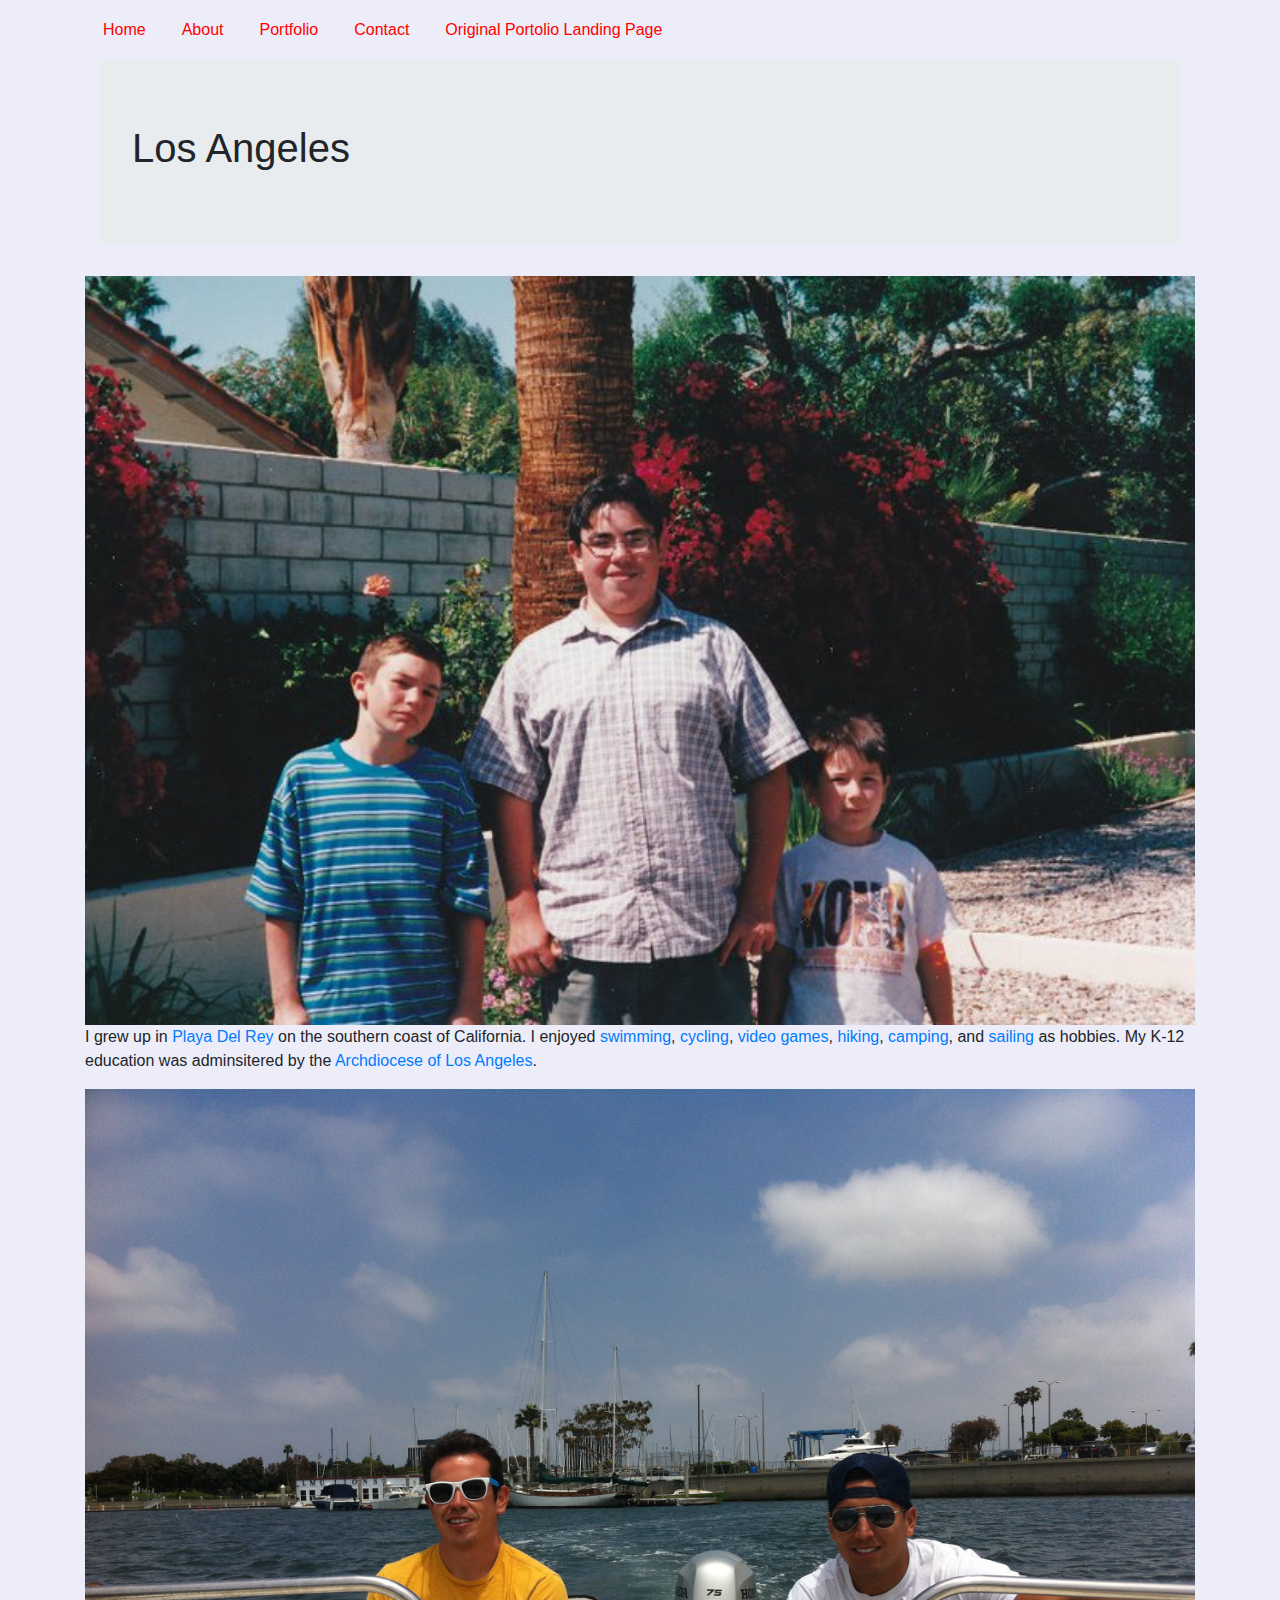
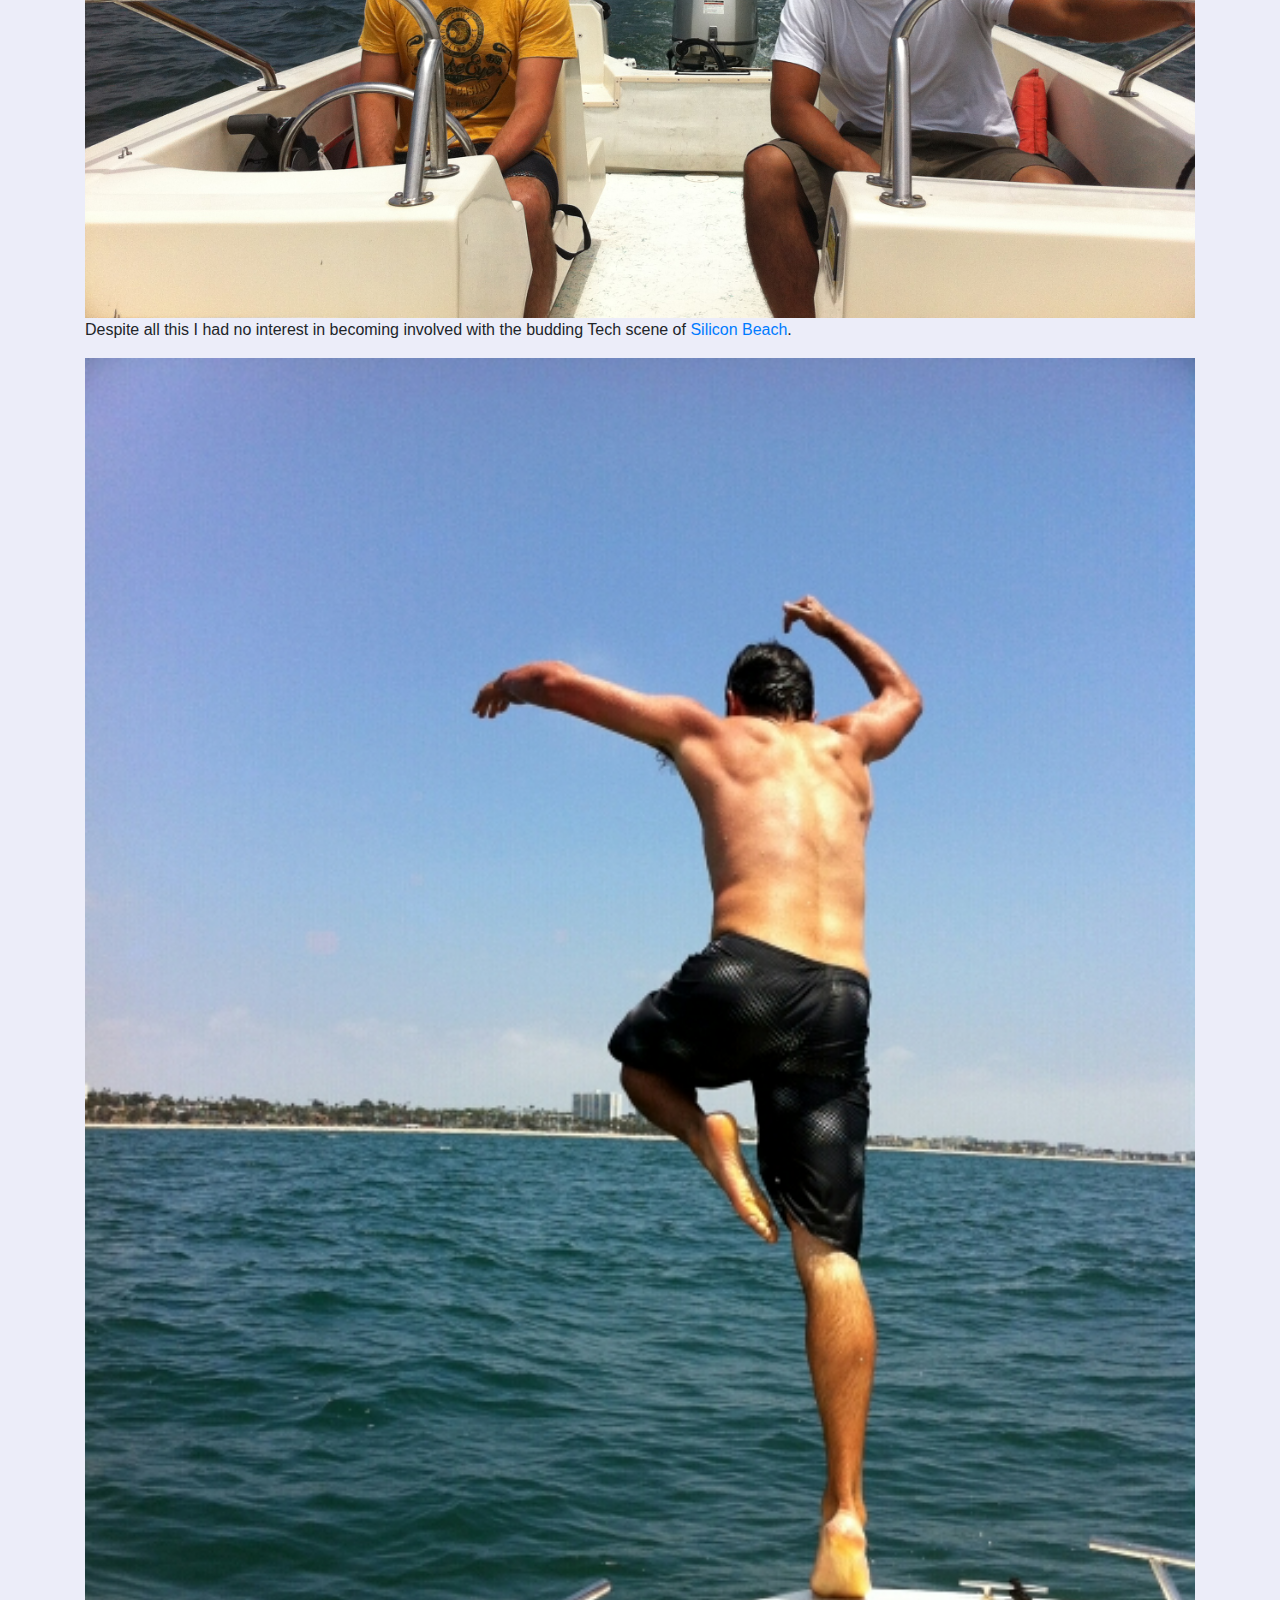
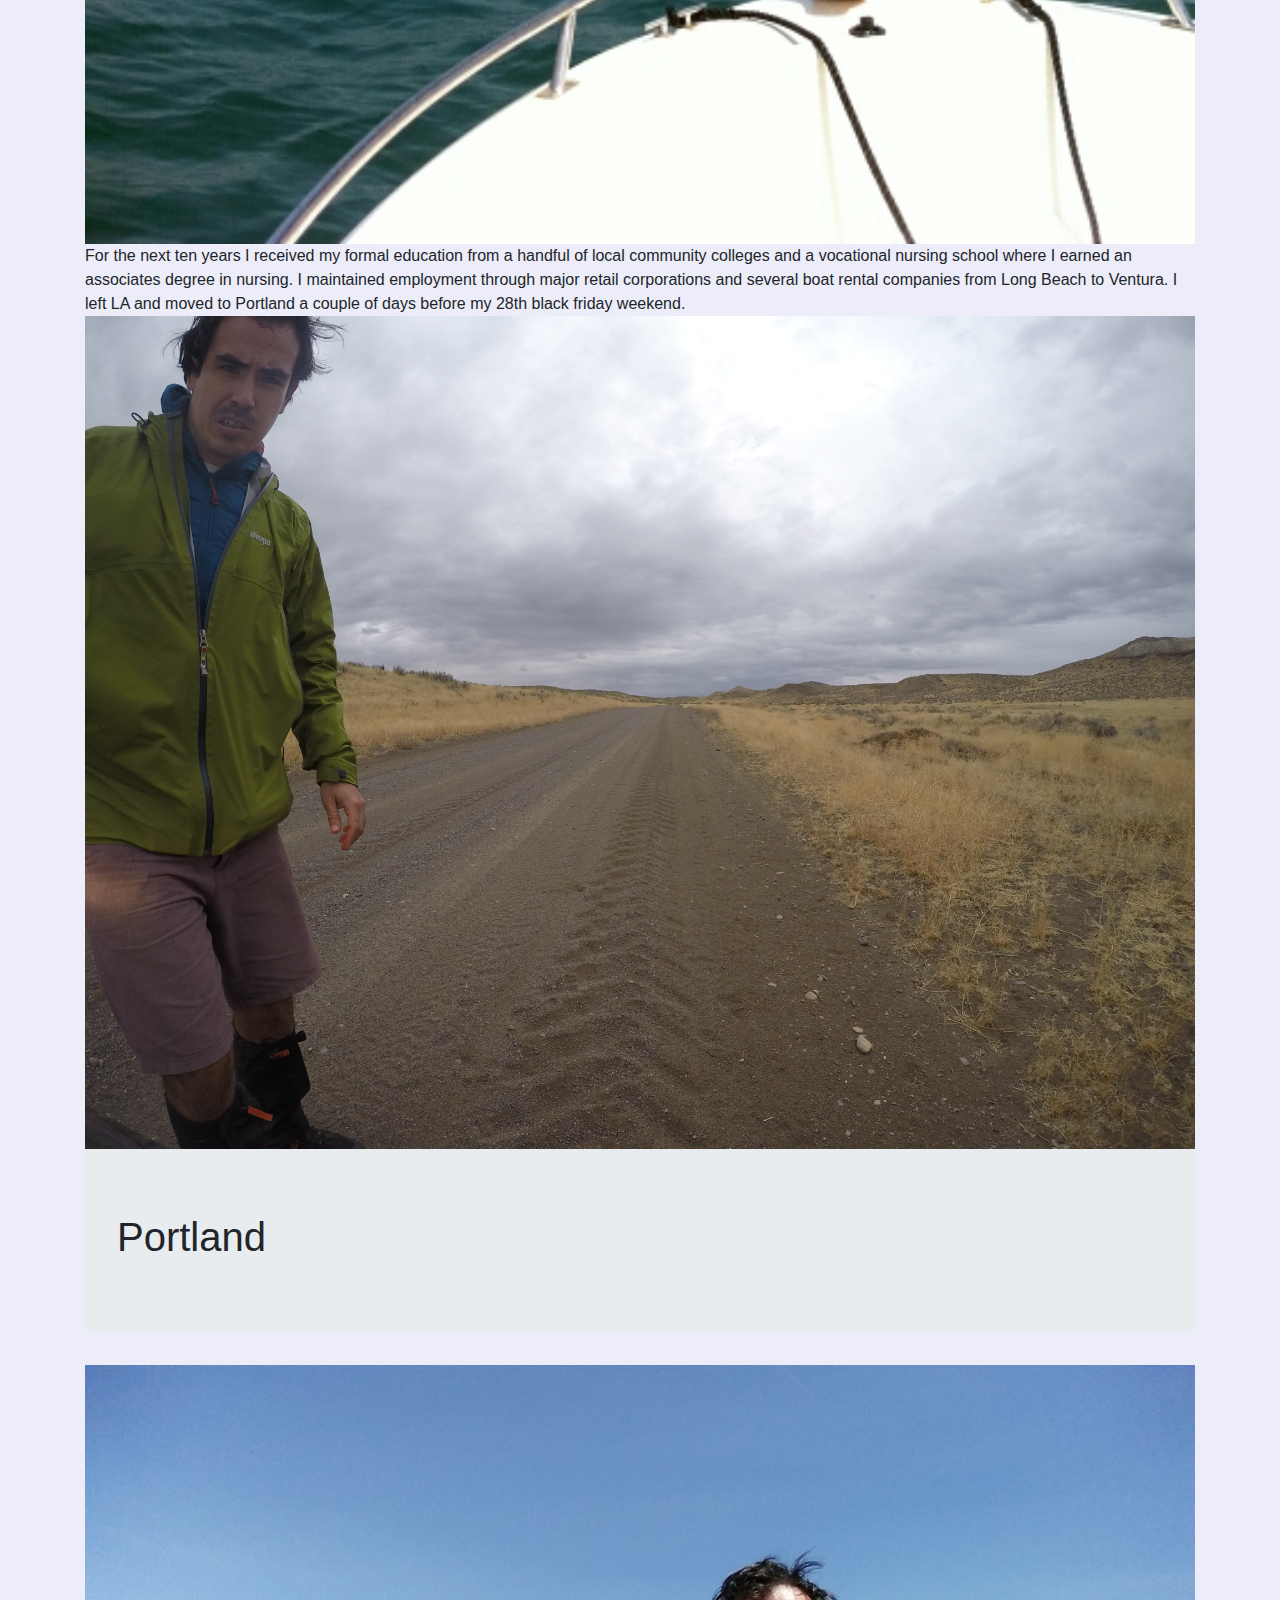
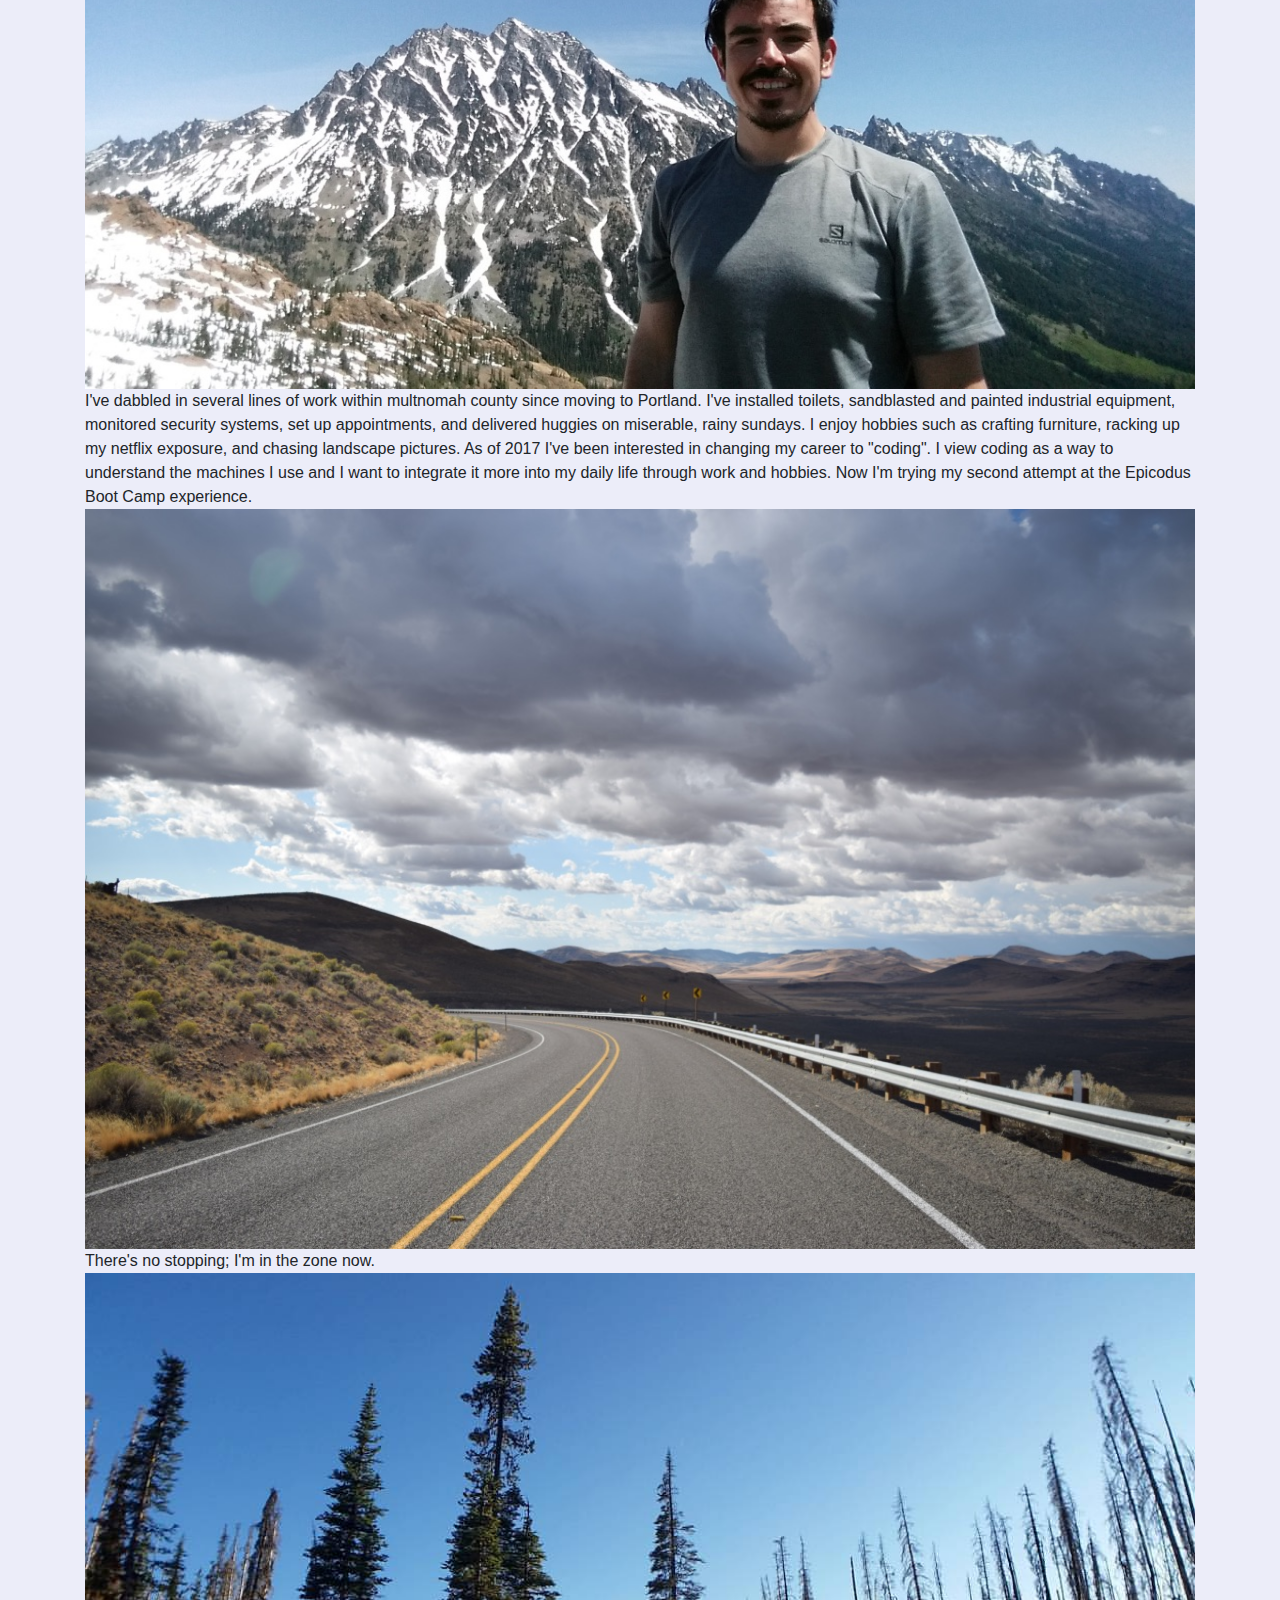
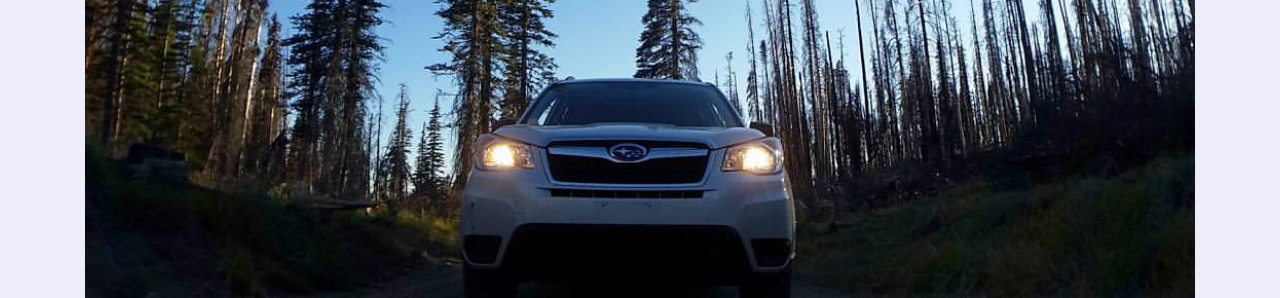
==== commit 21cf7ae9: "Project ready for submission" ====
--- a/about.html
+++ b/about.html
@@ -47,5 +47,3 @@
     </div>
   </body>
 </html>
-
-checking
--- a/css/styles.css
+++ b/css/styles.css
@@ -86,5 +86,3 @@
     max-width: 100%;
   }
 }
-
-testing
